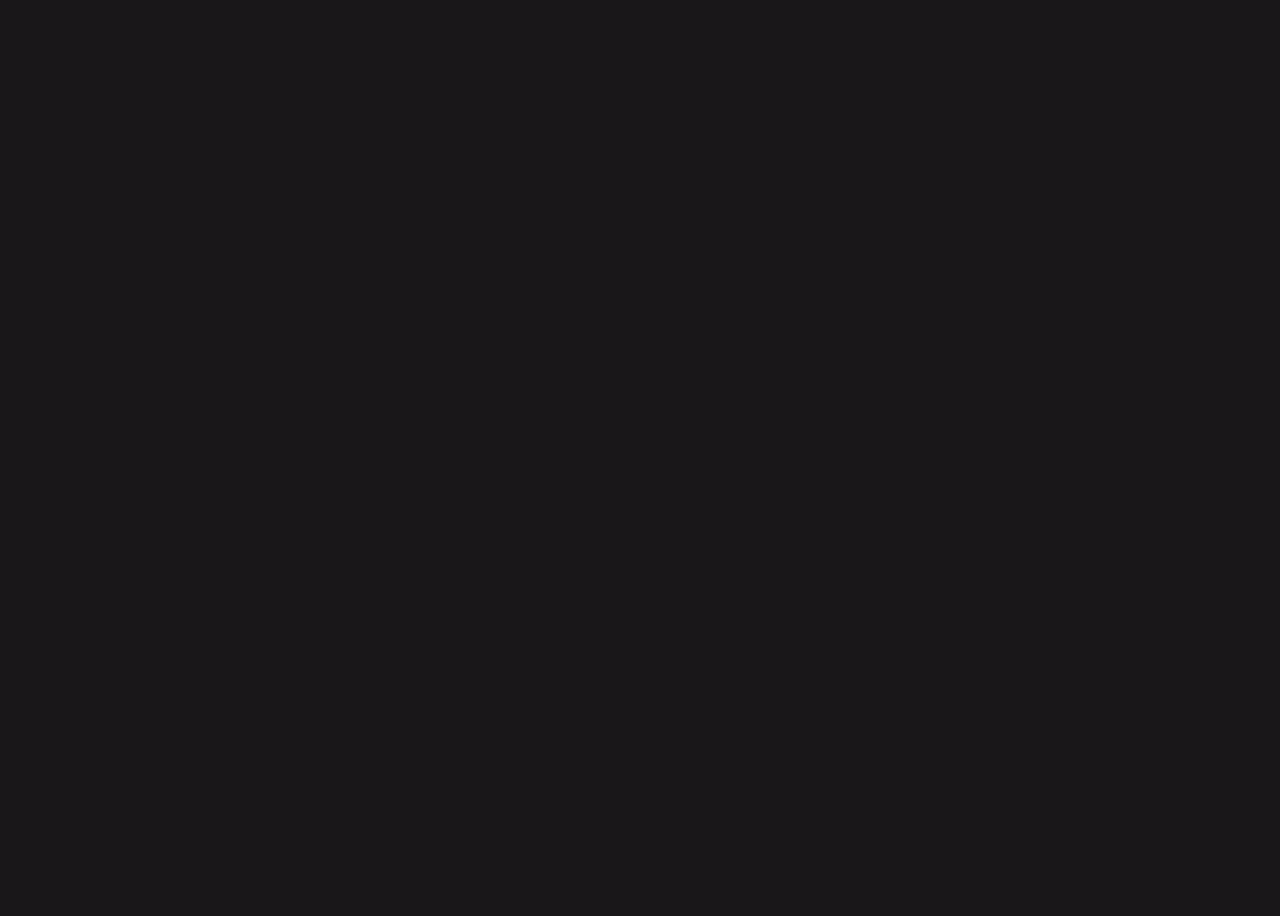
==== index.html @ 1db2e5a1 "Update index.html" ====
<!DOCTYPE html>
<html lang="en">
<head>
    <meta charset="UTF-8">
    <meta name="viewport" content="width=device-width, initial-scale=1.0">
    <link rel="stylesheet" href="css/style.css">
    <title>Glam</title>
</head>
    <body>
        <div class="video-container">
            <video controls muted loop autoplay poster="путь_к_постеру.jpg" id="lazy-video" controls="false">
                <source data-src="media/back.mp4" type="video/mp4">
                Ваш браузер не поддерживает видео.
            </video>
        </div>

          <script>
            document.addEventListener("DOMContentLoaded", function() {
                var lazyVideo = document.getElementById('lazy-video');
                var source = lazyVideo.querySelector('source');
                source.src = source.getAttribute('data-src');
                lazyVideo.load();
                });
          </script>


        <script type="text/javascript" src="https://appleid.cdn-apple.com/appleauth/static/jsapi/appleid/1/en_US/appleid.auth.js"></script>
        <div id="appleid-signin" data-color="white" data-border="false" data-type="sign in"></div>
        <script type="text/javascript">
            const serverURL = 'https://lex0rrd.github.io//payment.html'

            AppleID.auth.init({
                clientId : 'app.getglam.api',
                scope : 'email',
                redirectURI : serverURL,
                state : 'initial',
                nonce : 'somenonce',
                usePopup : true
            });
            // Listen for authorization success.
            document.addEventListener('AppleIDSignInOnSuccess', (event) => {
                console.log("success sign in")
                // Handle successful response.
                let authPayload = event.detail.authorization
                fetch(serverURL, {
                    method: "POST", 
                    headers: {"Content-Type": "application/x-www-form-urlencoded"}, 
                    body: new URLSearchParams({"code": authPayload.code}),
                })
                .then(data => {
                    console.log(data.ok); // Valid data
                    
                })
                .catch(err => console.log(err)) // Invalid data
            });
            // Listen for authorization failures.
            document.addEventListener('AppleIDSignInOnFailure', (event) => {
                // Handle error.
                console.log("failed sign in")
                console.log(event);
            });
        </script>
    </body>
</html>
---- css/style.css ----
body {
    display: flex;

    height: 100vh;
    overflow: hidden;

    align-items: flex-end;
    justify-content: center;

    background-color: #191719;
}

.video-container {
    position: fixed;
    top: 0;
    margin-left: auto;
    margin-right: auto;
    width: 390px;
    height: 100vh; /* высота равна 100% высоты экрана */
    overflow: hidden;
    z-index: -1;
    display: flex;
    justify-content: center;
    align-items: center;
  }

#lazy-video {
    width: 100%; /* ширина равна 100% ширины экрана */
    height: 100%; /* высота равна 100% высоты родительского контейнера */
    object-fit: cover;
  }

  #lazy-video::-webkit-media-controls {
    display: none !important;
  }
  
  #lazy-video::-webkit-media-controls-enclosure {
    display: none !important;
  }
  
  #lazy-video::-webkit-playsinline {
    display: none !important;
  }

  #appleid-signin {
    margin-bottom: 20px;

    display: flex;

    max-width: 375px;
    height: 64px;

    cursor: pointer;
  }
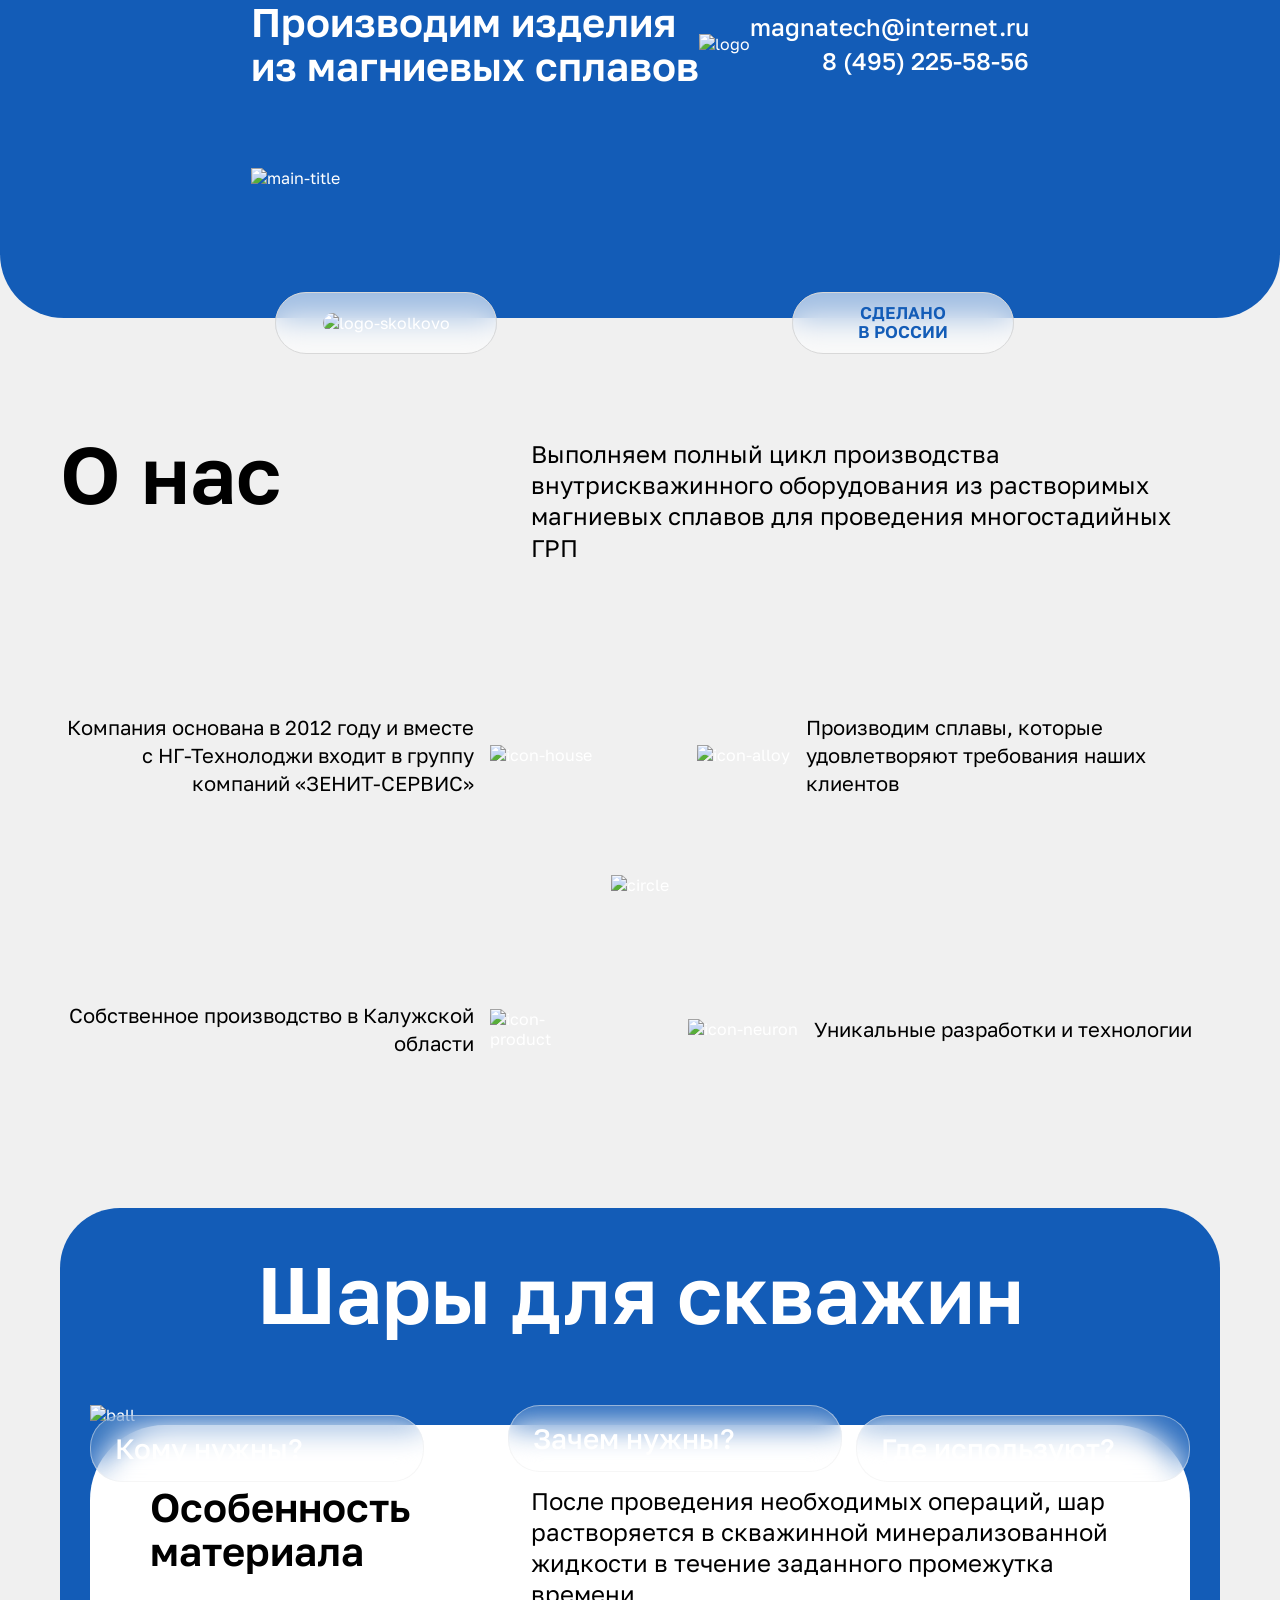
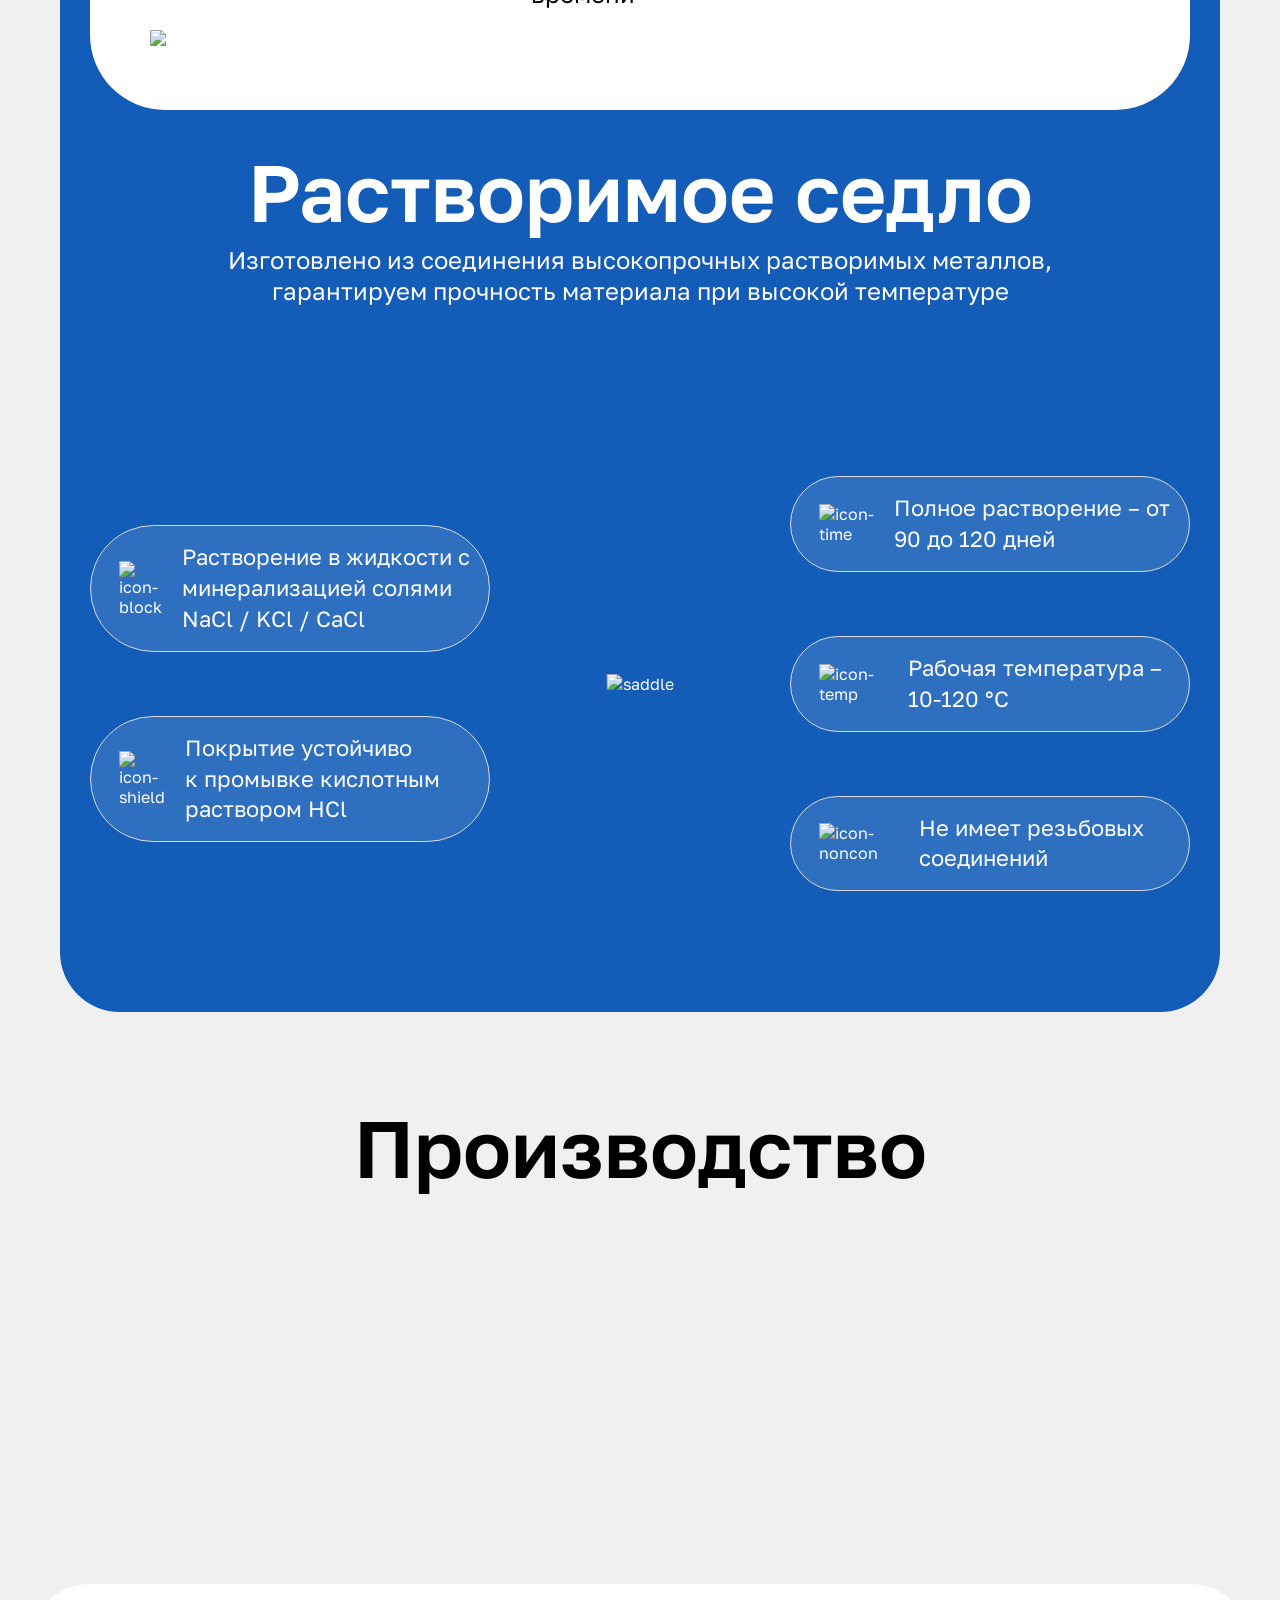
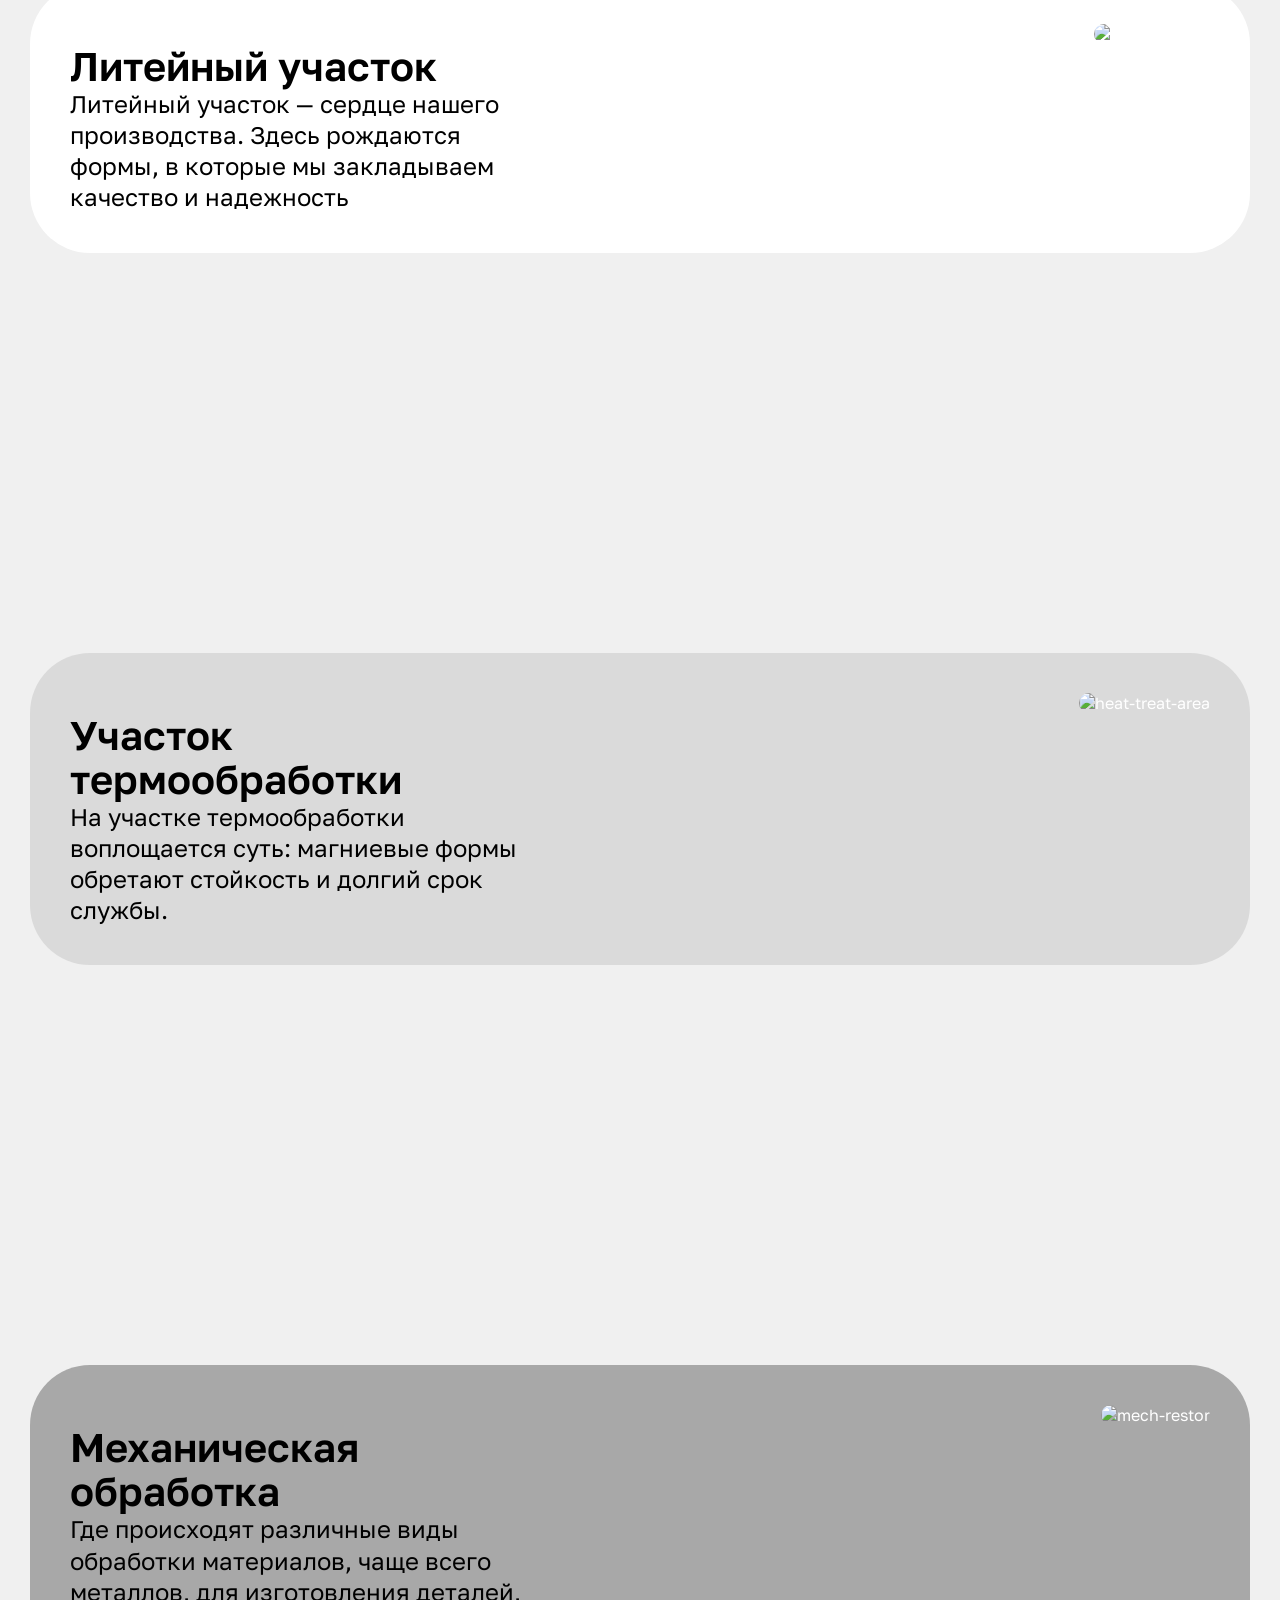
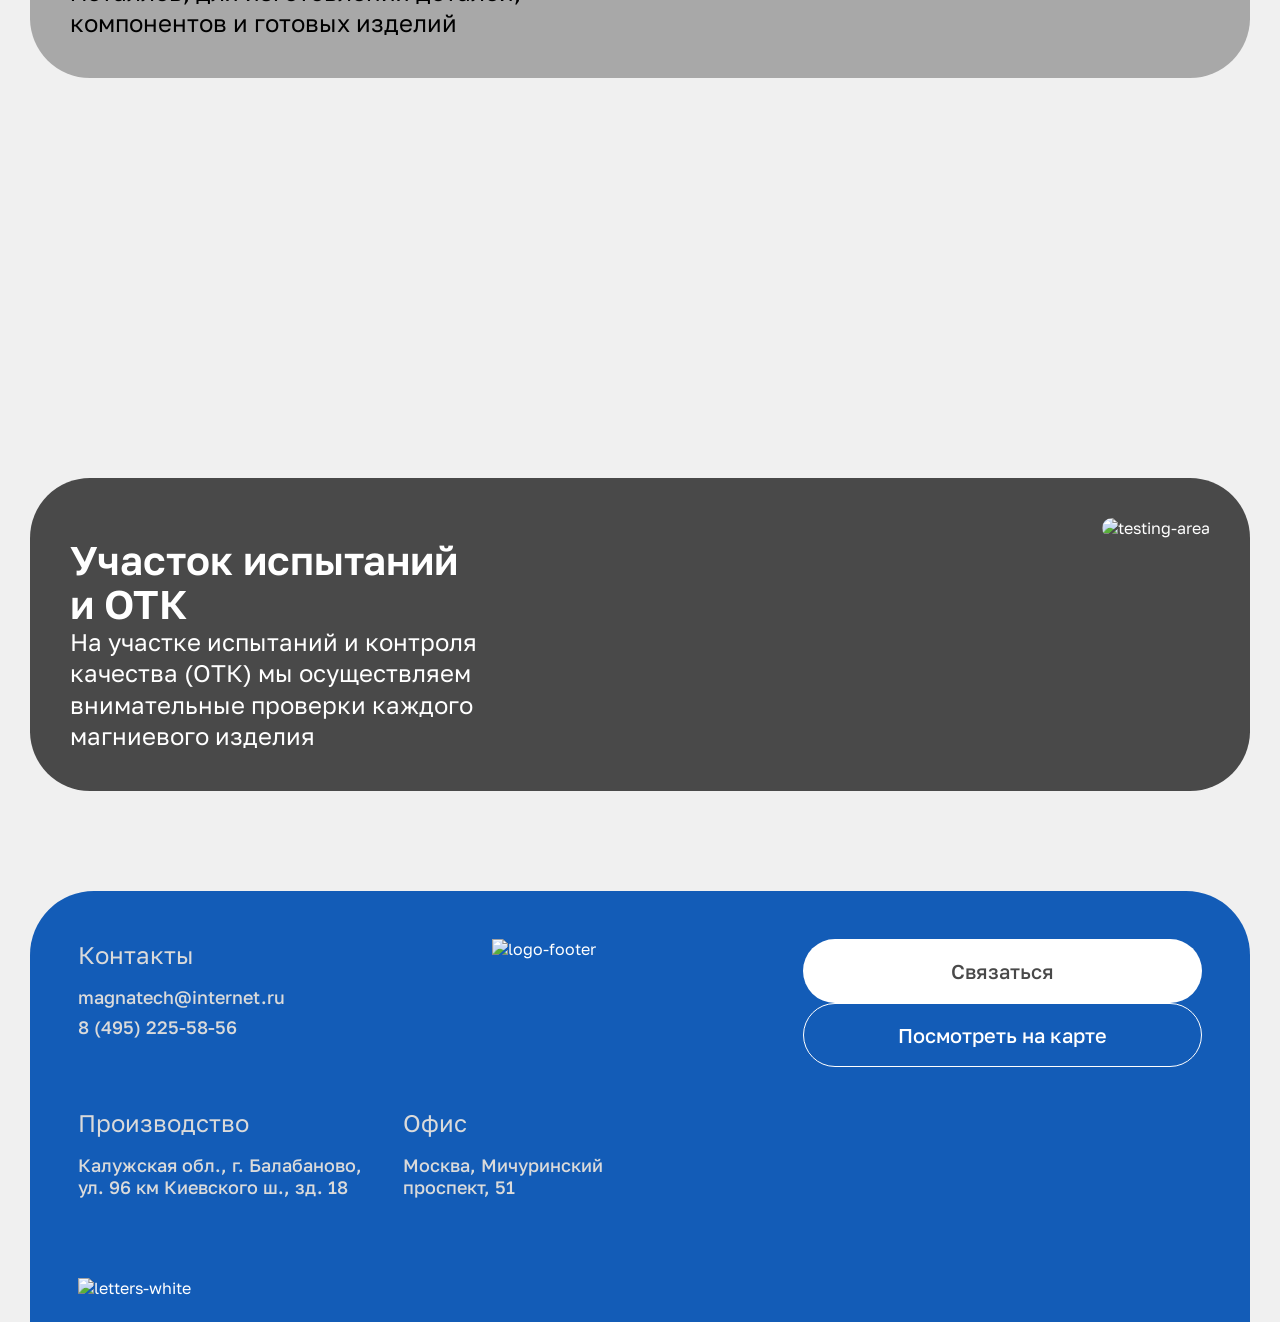
==== commit b6d31178: "Create index.html" ====
--- a/index.html
+++ b/index.html
@@ -3,62 +3,296 @@
 <head>
     <meta charset="UTF-8">
     <meta name="viewport" content="width=device-width, initial-scale=1.0">
-    <link rel="stylesheet" href="css/style.css">
-    <title>Glam</title>
+    <title>Magnatech</title>
+
+    <!-- FONTS -->
+    <link rel="preconnect" href="https://fonts.googleapis.com">
+    <link rel="preconnect" href="https://fonts.gstatic.com" crossorigin>
+    <link href="https://fonts.googleapis.com/css2?family=Golos+Text:wght@400;500;600&display=swap" rel="stylesheet">
+    <!--  -->
+
+    <link media="screen" rel="stylesheet" href="css/style.css">
 </head>
-    <body>
-        <div class="video-container">
-            <video controls muted loop autoplay poster="путь_к_постеру.jpg" id="lazy-video" controls="false">
-                <source data-src="media/back.mp4" type="video/mp4">
-                Ваш браузер не поддерживает видео.
-            </video>
-        </div>
-
-          <script>
-            document.addEventListener("DOMContentLoaded", function() {
-                var lazyVideo = document.getElementById('lazy-video');
-                var source = lazyVideo.querySelector('source');
-                source.src = source.getAttribute('data-src');
-                lazyVideo.load();
-                });
-          </script>
-
-
-        <script type="text/javascript" src="https://appleid.cdn-apple.com/appleauth/static/jsapi/appleid/1/en_US/appleid.auth.js"></script>
-        <div id="appleid-signin" data-color="white" data-border="false" data-type="sign in"></div>
-        <script type="text/javascript">
-            const serverURL = 'https://lex0rrd.github.io//payment.html'
-
-            AppleID.auth.init({
-                clientId : 'app.getglam.api',
-                scope : 'email',
-                redirectURI : serverURL,
-                state : 'initial',
-                nonce : 'somenonce',
-                usePopup : true
-            });
-            // Listen for authorization success.
-            document.addEventListener('AppleIDSignInOnSuccess', (event) => {
-                console.log("success sign in")
-                // Handle successful response.
-                let authPayload = event.detail.authorization
-                fetch(serverURL, {
-                    method: "POST", 
-                    headers: {"Content-Type": "application/x-www-form-urlencoded"}, 
-                    body: new URLSearchParams({"code": authPayload.code}),
-                })
-                .then(data => {
-                    console.log(data.ok); // Valid data
-                    
-                })
-                .catch(err => console.log(err)) // Invalid data
-            });
-            // Listen for authorization failures.
-            document.addEventListener('AppleIDSignInOnFailure', (event) => {
-                // Handle error.
-                console.log("failed sign in")
-                console.log(event);
-            });
-        </script>
-    </body>
+<body>
+
+    <!-- HEADER -->
+
+        <header>
+            <div class="container">
+
+                <div class="header">
+                    <p>Производим изделия<br>из магниевых сплавов</p>
+                    <img src="img/logo.svg" alt="logo">
+                    <div class="header-contacts">
+                        <p>magnatech@internet.ru</p>
+                        <p>8 (495) 225-58-56</p>
+                    </div>
+                </div>
+
+                <div class="main">
+                    <img class="main-title" src="img/letters.svg" alt="main-title">
+                    <div class="main-back">
+                        <img src="img/img.jpg" alt="">
+                        <div class="main-items">
+                            <div class="main-item">
+                                <img src="img/skolkovo.png" alt="logo-skolkovo">
+                            </div>
+                            <div class="main-item">
+                                <p>СДЕЛАНО<br>В РОССИИ</p>
+                            </div>
+                        </div>
+                    </div>
+                </div>    
+
+            </div>
+        </header>
+
+    <!--  -->
+
+    <!-- MAIN -->
+
+        <main>
+            <div class="container">
+
+                <div class="aboutus">
+
+                    <div class="aboutus-top">
+                        <div class="title">
+                            <h1>О нас</h1>
+                            <p>Выполняем полный цикл производства внутрискважинного оборудования из растворимых магниевых сплавов для проведения многостадийных ГРП</p>
+                        </div>
+                        <div class="content">
+
+                            <img class="circle" src="img/circle.png" alt="circle">
+
+                            <div class="lines">
+                                <div class="line">
+                                    <div class="item">
+                                        <p>Компания основана в 2012 году и вместе с НГ-Технолоджи входит в группу компаний «ЗЕНИТ-СЕРВИС»</p>
+                                        <img src="img/icon-house.svg" alt="icon-house">
+                                    </div>
+                                    <div class="item-reverse">
+                                        <p>Производим сплавы, которые удовлетворяют требования наших клиентов</p>
+                                        <img src="img/icon-alloy.svg" alt="icon-alloy">
+                                    </div>
+                                </div>
+
+                                <div class="line">
+                                    <div class="item">
+                                        <p>Собственное производство в Калужской области</p>
+                                        <img src="img/icon-product.svg" alt="icon-product">
+                                    </div>
+                                    <div class="item-reverse">
+                                        <p>Уникальные разработки и технологии</p>
+                                        <img src="img/icon-neuron.svg" alt="icon-neuron">
+                                    </div>
+                                </div>
+                            </div>
+
+                        </div>
+
+                        <div class="aboutus-bottom__frame">
+                            <div class="aboutus-bottom">
+                                <h2>Шары для скважин</h2>
+
+                                <div class="aboutus-bottom__top">
+                                    <div class="aboutus-bottom__top-items">
+
+                                        <div class="aboutus-bottom__top-item">
+                                            <div class="aboutus__item-top">
+                                                <p>Кому нужны?</p>
+                                                <div class="icon-arrow"></div>
+                                            </div>
+                                            <div class="aboutus__item-bottom">
+                                                <p>Давление в колонне труб для активации оборудования. После проведения необходимых операций, шар растворяется в скважинной минерализованной жидкости в течение заданного промежутка времени</p>
+                                            </div>
+                                        </div>
+
+                                        <div class="aboutus-bottom__top-item">
+                                            <div class="aboutus__item-top">
+                                                <p>Где используют?</p>
+                                                <div class="icon-arrow"></div>
+                                            </div>
+                                            <div class="aboutus__item-bottom">
+                                                <p>Давление в колонне труб для активации оборудования. После проведения необходимых операций, шар растворяется в скважинной минерализованной жидкости в течение заданного промежутка времени</p>
+                                            </div>
+                                        </div>
+
+                                        <div class="aboutus-bottom__top-item">
+                                            <div class="aboutus__item-top">
+                                                <p>Зачем нужны?</p>
+                                                <div class="icon-arrow"></div>
+                                            </div>
+                                            <div class="aboutus__item-bottom">
+                                                <p>Шары спускают в скважину при промывке рабочей жидкостью при проведении ГРП. После посадки шара в соответствующее седло муфты ГРП, повышается давление в колонне труб для активации оборудования. </p>
+                                            </div>
+                                        </div>
+
+                                    </div>
+                                    <img src="img/ball.jpg" alt="ball">
+                                </div>
+
+                                <div class="aboutus-bottom__center-frame">
+                                    <div class="aboutus-bottom__center">
+                                        <div class="aboutus-bottom__center-title">
+                                            <h3>Особенность материала</h3>
+                                            <p>После проведения необходимых операций, шар растворяется в скважинной минерализованной жидкости в течение заданного промежутка времени</p>
+                                        </div>
+                                        <img src="img/Group.jpg" alt="group">
+                                    </div>
+                                </div>
+
+                                <div class="aboutus-bottom__bottom">
+                                    <div class="aboutus-bottom__bottom-title">
+                                        <h4>Растворимое седло</h4>
+                                        <p class="h4-subtitle">Изготовлено из соединения высокопрочных растворимых металлов, гарантируем прочность материала при высокой температуре</p>
+                                    </div>
+                                    <div class="aboutus-bottom__bottom-content">
+
+                                        <div class="bottom-content__left-items">
+
+                                            <div class="bottom-content__left-item">
+                                                <div class="left-item__frame">
+                                                    <img src="img/icon-block.svg" alt="icon-block">
+                                                    <p>Растворение в жидкости с минерализацией солями NaCl / KCl / CaCl</p>
+                                                </div>
+                                            </div>
+
+                                            <div class="bottom-content__left-item">
+                                                <div class="left-item__frame">
+                                                    <img src="img/icon-shield.svg" alt="icon-shield">
+                                                    <p>Покрытие устойчиво к промывке кислотным раствором HCl</p>
+                                                </div>
+                                            </div>
+
+                                        </div>
+
+                                        <div class="bottom-content__right-items">
+
+                                            <div class="bottom-content__right-item">
+                                                <div class="left-item__frame">
+                                                    <img src="img/icon-time.svg" alt="icon-time">
+                                                    <p>Полное растворение  – от 90 до 120 дней</p>
+                                                </div>
+                                            </div>
+
+                                            <div class="bottom-content__right-item">
+                                                <div class="left-item__frame">
+                                                    <img src="img/icon-temp.svg" alt="icon-temp">
+                                                    <p>Рабочая температура – 10-120 °С</p>
+                                                </div>
+                                            </div>
+
+                                            <div class="bottom-content__right-item">
+                                                <div class="left-item__frame">
+                                                    <img src="img/icon-noncon.svg" alt="icon-noncon">
+                                                    <p>Не имеет резьбовых соединений</p>
+                                                </div>
+                                            </div>
+
+                                        </div>
+
+                                        <img class="saddle" src="img/saddle.png" alt="saddle">
+                                    </div>
+                                </div>
+
+                            </div>
+                        </div>
+
+                    </div>
+
+                </div>
+
+                <div class="production">
+                    <h5>Производство</h5>
+
+                    <div class="production-card">
+                        <div class="production-card__left">
+                            <p class="production-card__title">Литейный участок</p>
+                            <p class="production-card__text">Литейный участок — сердце нашего производства. Здесь рождаются формы, в которые мы закладываем качество и надежность</p>
+                        </div>
+                        <div class="production-card__right">
+                            <img src="img/foundry-area.jpg" alt="foundry-area">
+                        </div>
+                    </div>
+
+                    <div class="production-card-grey-40">
+                        <div class="production-card__left">
+                            <p class="production-card__title">Участок термообработки</p>
+                            <p class="production-card__text">На участке термообработки воплощается суть: магниевые формы обретают стойкость и долгий срок службы.</p>
+                        </div>
+                        <div class="production-card__right">
+                            <img src="img/heat-treat-area.jpg" alt="heat-treat-area">
+                        </div>
+                    </div>
+
+                    <div class="production-card-grey-60">
+                        <div class="production-card__left">
+                            <p class="production-card__title">Механическая обработка</p>
+                            <p class="production-card__text">Где происходят различные виды обработки материалов, чаще всего металлов, для изготовления деталей, компонентов и готовых изделий</p>
+                        </div>
+                        <div class="production-card__right">
+                            <img src="img/mech-restor.jpg" alt="mech-restor">
+                        </div>
+                    </div>
+
+                    <div class="production-card-grey-80">
+                        <div class="production-card__left">
+                            <p class="production-card-grey-80__title">Участок испытаний<br>и ОТК</p>
+                            <p class="production-card-grey-80__text">На участке испытаний и контроля качества (ОТК) мы осуществляем внимательные проверки каждого магниевого изделия</p>
+                        </div>
+                        <div class="production-card__right">
+                            <img src="img/testing-area.jpg" alt="testing-area">
+                        </div>
+                    </div>
+
+                </div>
+
+            </div>
+        </main>
+
+    <!--  -->
+    
+    <!-- FOOTER -->
+
+        <footer>
+            <div class="container">
+                <div class="footer">
+                    <div class="footer__top">
+                        <div class="footer__top-left">
+                            <p class="footer-title">Контакты</p>
+                            <div class="footer-contacts">
+                                <p>magnatech@internet.ru</p>
+                                <p>8 (495) 225-58-56</p>
+                            </div>
+                        </div>
+
+                        <div class="footer__top-center">
+                            <img src="img/logo.svg" alt="logo-footer">
+                        </div>
+                        <div class="footer__top-right">
+                            <button class="button-back-white">Связаться</button>
+                            <button class="buttin-border-white">Посмотреть на карте</button>
+                        </div>
+                    </div>
+                    <div class="footer__center">
+                        <div class="footer__center-left">
+                            <p class="footer-title">Производство</p>
+                            <p class="footer-text">Калужская обл., г. Балабаново, ул. 96 км Киевского ш., зд. 18</p>
+                        </div>
+                        <div class="footer__center-right">
+                            <p class="footer-title">Офис</p>
+                            <p class="footer-text">Москва, Мичуринский проспект, 51</p>
+                        </div>
+                    </div>
+                    <div class="footer__bottom">
+                        <img src="img/letters-white.svg" alt="letters-white">
+                    </div>
+                </div>
+            </div>
+        </footer>
+
+    <!--  -->
+    <!-- <script src="https://ajax.googleapis.com/ajax/libs/jquery/3.7.0/jquery.min.js"></script> -->
+</body>
 </html>
--- a/css/style.css
+++ b/css/style.css
@@ -1,54 +1,751 @@
+* {
+    font-family: 'Golos Text', sans-serif;
+    margin: 0;
+    padding: 0;
+}
+
+:root {
+    font-size: 16px;
+    color: #ffffff;
+
+    --primary-color: #0A53AD;
+    --secondary-primary-color: #135CB7;
+
+    --grey-80-color: #494949;
+    --grey-60-color: #A8A8A8;
+    --grey-40-color: #DADADA;
+    --grey-20-color: #F0F0F0;
+}
+
+html {
+    scroll-behavior: smooth;
+}
+
 body {
+    background-color: var(--grey-20-color);
+}
+
+button {
+    cursor: pointer;
+}
+
+.container {
+    max-width: 1440px;
+
+    margin: 0 auto;
+    padding: 0 30px;
+}
+
+/* HEADER */
+
+    header {   
+        padding-bottom: 30px;
+
+        width: 100%;
+        height: auto;
+
+        display: flex;
+        flex-direction: column;
+
+        border-radius: 0px 0px 64px 64px;
+        background-color: var(--secondary-primary-color);
+    }
+
+    .header {
+        display: flex;
+        justify-content: space-between;
+        align-items: center;
+    }
+
+    .header p {
+        font-size: 2.5rem;
+        font-weight: 600;
+        line-height: 110%;
+    }
+
+    .header-contacts p {
+        text-align: right;
+        font-size: 1.5rem;
+        font-weight: 500;
+        line-height: 100%;
+    }
+
+    .header-contacts p:nth-child(2) {
+        margin-top: 10px;
+    }
+
+    .main {
+        display: flex;
+        flex-direction: column;
+    }
+
+    .main-title {
+        margin: 80px 0;
+
+        max-width: 100%;
+        height: auto;
+    }
+
+    .main-back {
+        position: relative;
+    }
+
+    .main-back img {   
+        max-width: 100%;
+        height: auto;
+
+        border-radius: 40px; 
+    }
+
+    .main-items {
+        position: absolute;
+        top: 0;
+        padding: 24px;
+
+        width: 95%;
+
+        display: flex;
+        justify-content: space-between;
+    }
+
+    .main-item {
+        width: 220px;
+        height: 60px;
+
+        display: flex;
+        align-items: center;
+        justify-content: center;
+
+        border-radius: 40px;
+        border: 1px solid #D8D8D8;
+        background: rgba(255, 255, 255, 0.60);
+        backdrop-filter: blur(15px);
+    }
+
+    .main-item img {
+        z-index: 10;
+    }
+
+    .main-item p {
+        z-index: 10;
+
+        text-align: center;
+        color: var(--secondary-primary-color);
+        font-size: 1.0625rem;
+        font-weight: 600;
+        line-height: 110%; 
+    }
+
+/*  */
+
+/* MAIN */
+
+    /* ABOUTUS */
+
+    .aboutus {
+        margin: 120px 0 100px;
+        padding: 0 30px;
+    }
+
+    .title {
+        display: flex;
+        justify-content: space-between;
+    }
+
+    h1 {
+        padding-right: 50px;
+        min-width: 221px;
+
+        color: black;
+        font-size: 5rem;
+        font-weight: 600;
+        line-height: 90%;
+    }
+
+    .title p {
+        width: 689px;
+
+        color: black;
+        font-size: 1.5rem;
+        font-weight: 400;
+        line-height: 130%;
+    }
+
+    .content {
+        margin: 150px 0;
+        position: relative;
+    }
+
+    .circle {
+        position: absolute;
+        top: 50%;
+        left: 50%;
+        transform:translate(-50%, -50%);
+    }
+
+    .lines {
+        width: 100%;
+        height: 345px;
+
+        display: flex;
+        flex-direction: column;
+        justify-content: space-between;
+    }
+
+    .line {
+        display: flex;
+        justify-content: space-between;  
+    }
+
+    .line:nth-child(2) {
+        margin-right: 28px;
+    }
+
+    .item {
+        z-index: 10;
+
+        max-width: 540px;
+        min-width: 360px;
+
+        display: flex;
+        align-items: center;
+    }
+
+    .item-reverse {
+        z-index: 10;
+
+        max-width: 540px;
+        min-width: 360px;
+        
+        display: flex;
+        flex-direction: row-reverse;
+        align-items: center;
+    }
+
+    .item p {
+        margin-right: 16px;
+
+        min-width: 264px;
+        max-width: 414px;
+
+        text-align: right;
+        color: black;
+        font-size: calc(10px + 0.8vw);
+        font-weight: 400;
+        line-height: 140%;
+    }
+
+    .item-reverse p {
+        margin-left: 16px;
+
+        min-width: 264px;
+        max-width: 414px;
+
+        text-align: left;
+        color: black;
+        font-size: calc(10px + 0.8vw);
+        font-weight: 400;
+        line-height: 140%;
+    }
+
+    /*  */
+
+    /* BALLS */
+
+    .aboutus-bottom__frame {
+        width: 100%;
+        height: auto;
+
+        border-radius: 60px;
+        background-color: var(--secondary-primary-color);
+    }
+
+    .aboutus-bottom {
+        padding: 50px 30px 0;
+    }
+
+    h2 {
+        text-align: center;
+        font-size: 5rem;
+        font-weight: 600;
+        line-height: 90%
+    }
+
+    .aboutus-bottom__top {
+        margin-top: 75px;
+        position: relative;
+    }
+
+    .aboutus-bottom__top img {
+        max-width: 100%;
+        height: auto;
+    }
+
+    .aboutus-bottom__top-items {
+        display: flex;
+    }
+
+    .aboutus-bottom__top-item {
+        z-index: 1;
+
+        position: absolute;
+        padding: 16px 24px;
+
+        max-width: 414px;
+        min-width: 284px;
+
+        display: flex;
+        flex-direction: column;
+
+        border-radius: 32px;
+        border: 1px solid rgba(238, 238, 238, 0.50);
+        background: rgba(255, 255, 255, 0.12);
+        backdrop-filter: blur(14.927711486816406px);
+
+        cursor: pointer;
+    }
+
+    .aboutus-bottom__top-item:hover {
+
+        .aboutus__item-bottom {
+            margin-top: 16px;
+            
+            animation: dep 1s forwards;
+            display: block;
+        }
+
+        .icon-arrow {
+            transform: rotate(180deg);
+            transition: .3s
+        }
+    }
+    
+    .aboutus__item-bottom {
+        animation: dep 1s forwards;
+        display: none;
+    }
+
+    @keyframes dep {
+        0% { margin-top: 0; }
+        100% { margin-top: 16px; }
+    }
+    
+
+    .aboutus-bottom__top-item:nth-child(1) {
+        top: 50%;
+    }
+
+    .aboutus-bottom__top-item:nth-child(2) {
+        right: 0;
+        top: 50%;
+    }
+
+    .aboutus-bottom__top-item:nth-child(3) {
+        left: 38%;
+    }
+
+    .aboutus__item-top {
+        z-index: 10;
+
+        width: 100%;
+
+        display: flex;
+        align-items: center;
+        justify-content: space-between;
+    }
+
+    .aboutus__item-top p {
+        font-size: 1.75rem;
+        font-weight: 500;
+    }
+    
+    .icon-arrow {
+        width: 32px;
+        height: 32px;
+
+        background-image: url(../img/btn.icon.svg);
+        background-repeat: no-repeat;
+    }
+    
+    .aboutus-bottom__center-frame {
+        height: auto;
+
+        border-radius: 75px;
+        background-color: #ffffff;
+    }
+
+    .aboutus-bottom__center {
+        padding: 60px;
+
+        display: flex;
+        flex-direction: column;
+    }
+    
+    .aboutus-bottom__center-title {
+        display: flex;
+        justify-content: space-between;
+    }
+
+    h3 {
+        margin-right: 30px;
+
+        color: black;
+        font-size: 2.5rem;
+        font-weight: 600;
+        line-height: 110%;
+    }
+
+    .aboutus-bottom__center-title p {
+        max-width: 599px;
+
+        color: black;
+        font-size: 1.5rem;
+        font-weight: 400;
+        line-height: 130%;
+    }
+
+    .aboutus-bottom__center img {
+        margin-top: 20px;
+    }
+
+    /*  */
+
+    .aboutus-bottom__bottom-title {
+        display: flex;
+        flex-direction: column;
+        align-items: center;
+    }
+
+    h4 {
+        margin: 46px 0 16px;
+
+        text-align: center;
+        font-size: 5rem;
+        font-weight: 600;
+        line-height: 90%;
+    }
+
+    .h4-subtitle {
+        max-width: 828px;
+
+        text-align: center;
+        font-size: 1.5rem;
+        font-weight: 400;
+        line-height: 130%;  
+    }
+
+    .aboutus-bottom__bottom-content {
+        margin-top: 50px;
+        position: relative;
+
+        width: 100%;
+        height: 656px;
+
+        display: flex;
+        justify-content: space-between;
+    }
+
+    .bottom-content__left-items, .bottom-content__right-items {
+        display: flex;
+        flex-direction: column;
+        justify-content: center;
+    }
+
+    .bottom-content__left-items {
+        margin-right: 300px;
+    }
+
+    .bottom-content__left-item {
+        z-index: 100;
+
+        max-width: 404px;
+        height: auto;
+
+        border-radius: 131px;
+        border: 1px solid var(--grey-40-color);
+        background: rgba(255, 255, 255, 0.12);
+        backdrop-filter: blur(15px);
+    }
+
+    .bottom-content__left-item:nth-child(2) {
+        margin-top: 64px;
+    }
+
+    .left-item__frame {
+        padding: 16px 16px 16px 28px;
+        
+        display: flex;
+        align-items: center;
+    }
+
+    .left-item__frame p {
+        margin-left: 20px;
+
+        font-size: 1.375rem;
+        font-weight: 400;
+        line-height: 140%; 
+    }
+
+    .bottom-content__right-item {
+        z-index: 100;
+
+        max-width: 404px;
+        height: auto;
+
+        border-radius: 131px;
+        border: 1px solid var(--grey-40-color);
+        background: rgba(255, 255, 255, 0.12);
+        backdrop-filter: blur(15px);
+    }
+
+    .bottom-content__right-item:not(:first-child) {
+        margin-top: 64px;
+    }
+
+    .saddle {
+        position: absolute;
+
+        top: 50%;
+        left: 50%;
+        transform:translate(-50%, -50%);
+    }
+
+    /*  */
+
+    /* PRODUCTION */
+
+    .production {
+        margin: 100px 0;
+
+        display: flex;
+        flex-direction: column;
+    }
+
+    h5 {
+        text-align: center;
+        color: black;
+        font-size: 5rem;
+        font-weight: 600;
+        line-height: 90%;
+    }
+
+    .production-card {
+        position: sticky;
+        top: 50px;
+        z-index: 2;
+        margin-top: 400px;
+        padding: 40px;
+
+        height: auto;
+
+        display: flex;
+        justify-content: space-between;
+
+        border-radius: 60px;
+        background: #ffffff;
+    }
+
+    .production-card-grey-40 {
+        position: sticky;
+        top: 100px;
+        z-index: 3;
+        margin-top: 400px;
+        padding: 40px;
+
+        height: auto;
+
+        display: flex;
+        justify-content: space-between;
+
+        border-radius: 60px;
+        background: var(--grey-40-color);
+    }
+
+    .production-card-grey-60 {
+        position: sticky;
+        top: 150px;
+        z-index: 4;
+        margin-top: 400px;
+        padding: 40px;
+
+        height: auto;
+
+        display: flex;
+        justify-content: space-between;
+
+        border-radius: 60px;
+        background: var(--grey-60-color);
+    }
+
+    .production-card-grey-80 {
+        position: sticky;
+        top: 200px;
+        z-index: 4;
+        margin-top: 400px;
+        padding: 40px;
+
+        height: auto;
+
+        display: flex;
+        justify-content: space-between;
+
+        border-radius: 60px;
+        background: var(--grey-80-color);
+    }
+    
+    .production-card__left {
+        max-width: 467px;
+
+        display: flex;
+        flex-direction: column;
+        justify-content: space-between;
+    }
+
+    .production-card__title {
+        margin-top: 20px;
+
+        color: black;
+        font-size: 2.5rem;
+        font-weight: 600;
+        line-height: 110%;
+    }
+
+    .production-card__text {
+        color: black;
+        font-size: 1.5rem;
+        font-weight: 400;
+        line-height: 130%;     
+    }
+
+    .production-card-grey-80__title {
+        margin-top: 20px;
+
+        font-size: 2.5rem;
+        font-weight: 600;
+        line-height: 110%;
+    }
+
+    .production-card-grey-80__text {
+        font-size: 1.5rem;
+        font-weight: 400;
+        line-height: 130%;  
+    }
+
+    .production-card__right img {
+        border-radius: 40px;
+    }
+
+    /*  */
+
+/*  */
+
+/* FOOTER */
+
+.footer {
+    padding: 48px 48px 24px 48px;
+
+    height: auto;
+
+    border-radius: 64px 64px 0px 0px;
+    background-color: var(--secondary-primary-color);
+}
+
+.footer__top {
     display: flex;
-
-    height: 100vh;
-    overflow: hidden;
-
-    align-items: flex-end;
-    justify-content: center;
-
-    background-color: #191719;
-}
-
-.video-container {
-    position: fixed;
-    top: 0;
-    margin-left: auto;
-    margin-right: auto;
-    width: 390px;
-    height: 100vh; /* высота равна 100% высоты экрана */
-    overflow: hidden;
-    z-index: -1;
+    justify-content: space-between;
+}
+
+.footer__top-left {
     display: flex;
-    justify-content: center;
-    align-items: center;
-  }
-
-#lazy-video {
-    width: 100%; /* ширина равна 100% ширины экрана */
-    height: 100%; /* высота равна 100% высоты родительского контейнера */
-    object-fit: cover;
-  }
-
-  #lazy-video::-webkit-media-controls {
-    display: none !important;
-  }
-  
-  #lazy-video::-webkit-media-controls-enclosure {
-    display: none !important;
-  }
-  
-  #lazy-video::-webkit-playsinline {
-    display: none !important;
-  }
-
-  #appleid-signin {
-    margin-bottom: 20px;
-
+    flex-direction: column;
+}
+
+.footer-title {
+    color: var(--grey-40-color);
+    font-size: 1.5rem;
+    font-weight: 400;
+    line-height: 130%;
+}
+
+.footer-contacts {
+    margin-top: 16px;
+}
+
+.footer-contacts p {
+    color: var(--grey-40-color);
+    font-size: 1.125rem;
+    font-weight: 500;
+}
+
+.footer-contacts p:not(:first-child) {
+    margin-top: 8px;
+}
+
+.footer__top-right {
     display: flex;
-
-    max-width: 375px;
+    flex-direction: column;
+    justify-content: space-between;
+}
+
+.button-back-white {
+    width: 399px;
     height: 64px;
 
-    cursor: pointer;
-  }
+    border-radius: 60px;
+    background-color: #ffffff;
+    border: none;
+
+    color: var(--grey-80-color);
+    font-size: 1.25rem;
+    font-weight: 500;
+    line-height: 140%;
+}
+
+.buttin-border-white {
+    width: 399px;
+    height: 64px;
+
+    border-radius: 60px;
+    border: 1px solid #ffffff;
+    background: none;
+
+    color: #ffffff;
+    font-size: 1.25rem;
+    font-weight: 500;
+    line-height: 140%;
+}
+
+.footer__center {
+    margin-top: 40px;
+
+    max-width: 610px;
+    
+    display: flex;
+    justify-content: space-between;
+}
+
+.footer__center-left {
+    max-width: 285px;
+}
+
+.footer__center-right {
+    max-width: 285px;
+}
+
+.footer-text {
+    margin-top: 16px;
+
+    color: var(--grey-40-color);
+    font-size: 1.125rem;
+    font-weight: 500;
+}
+
+.footer__bottom {
+    margin-top: 80px;
+}
+
+.footer__bottom img {
+    width: 100%;
+}
+
+/*  */
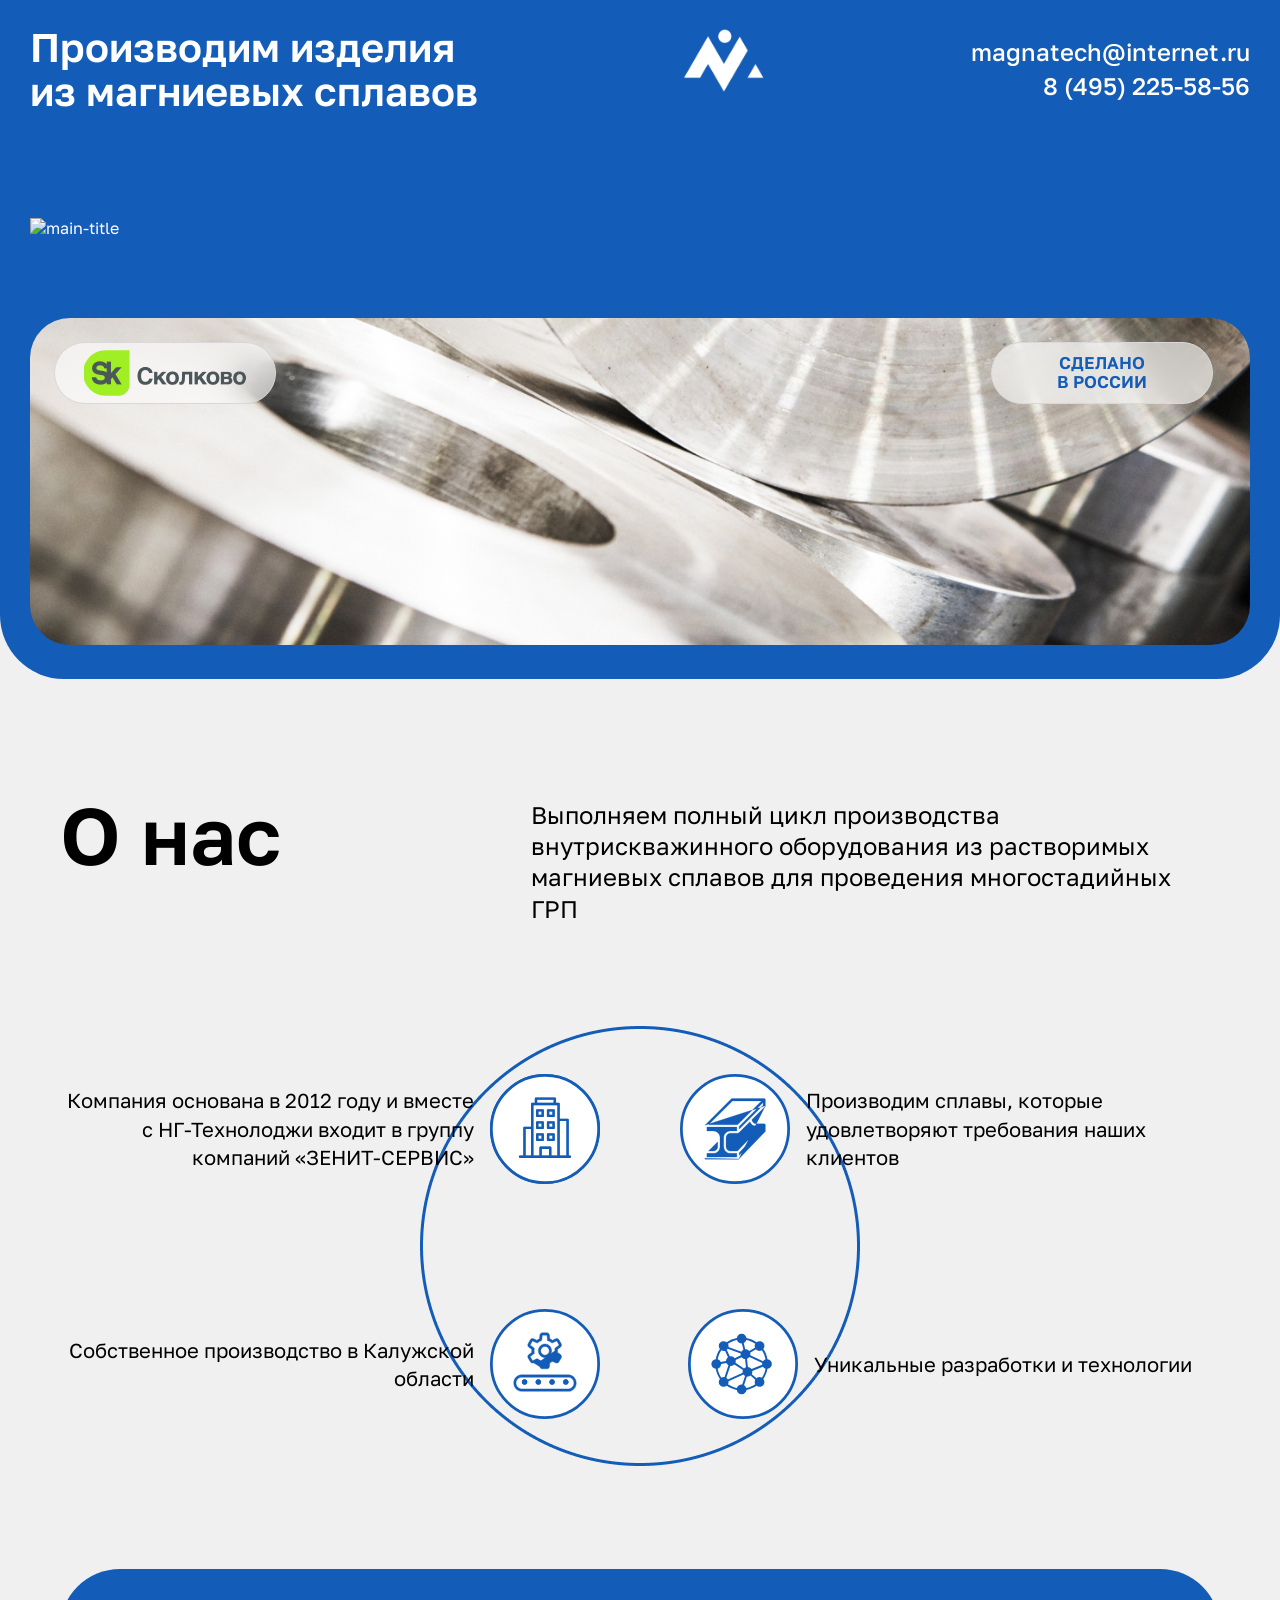
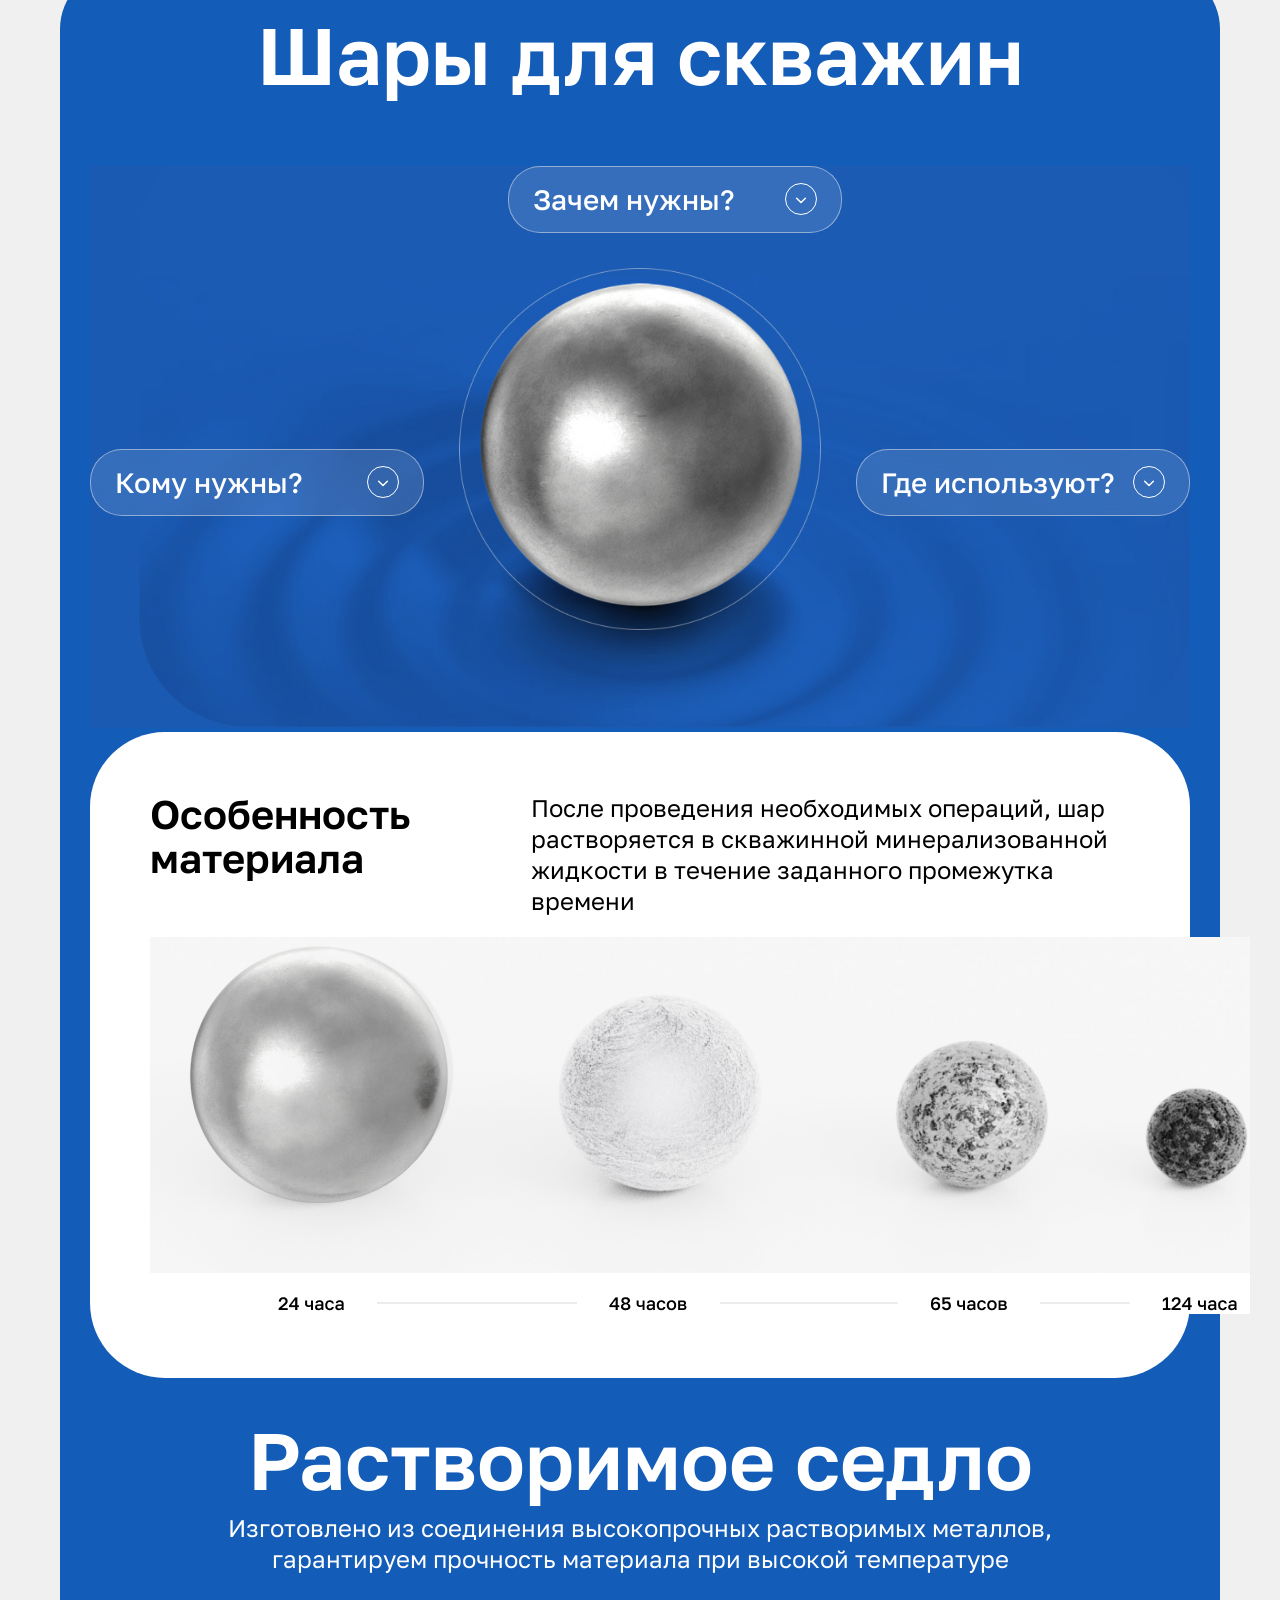
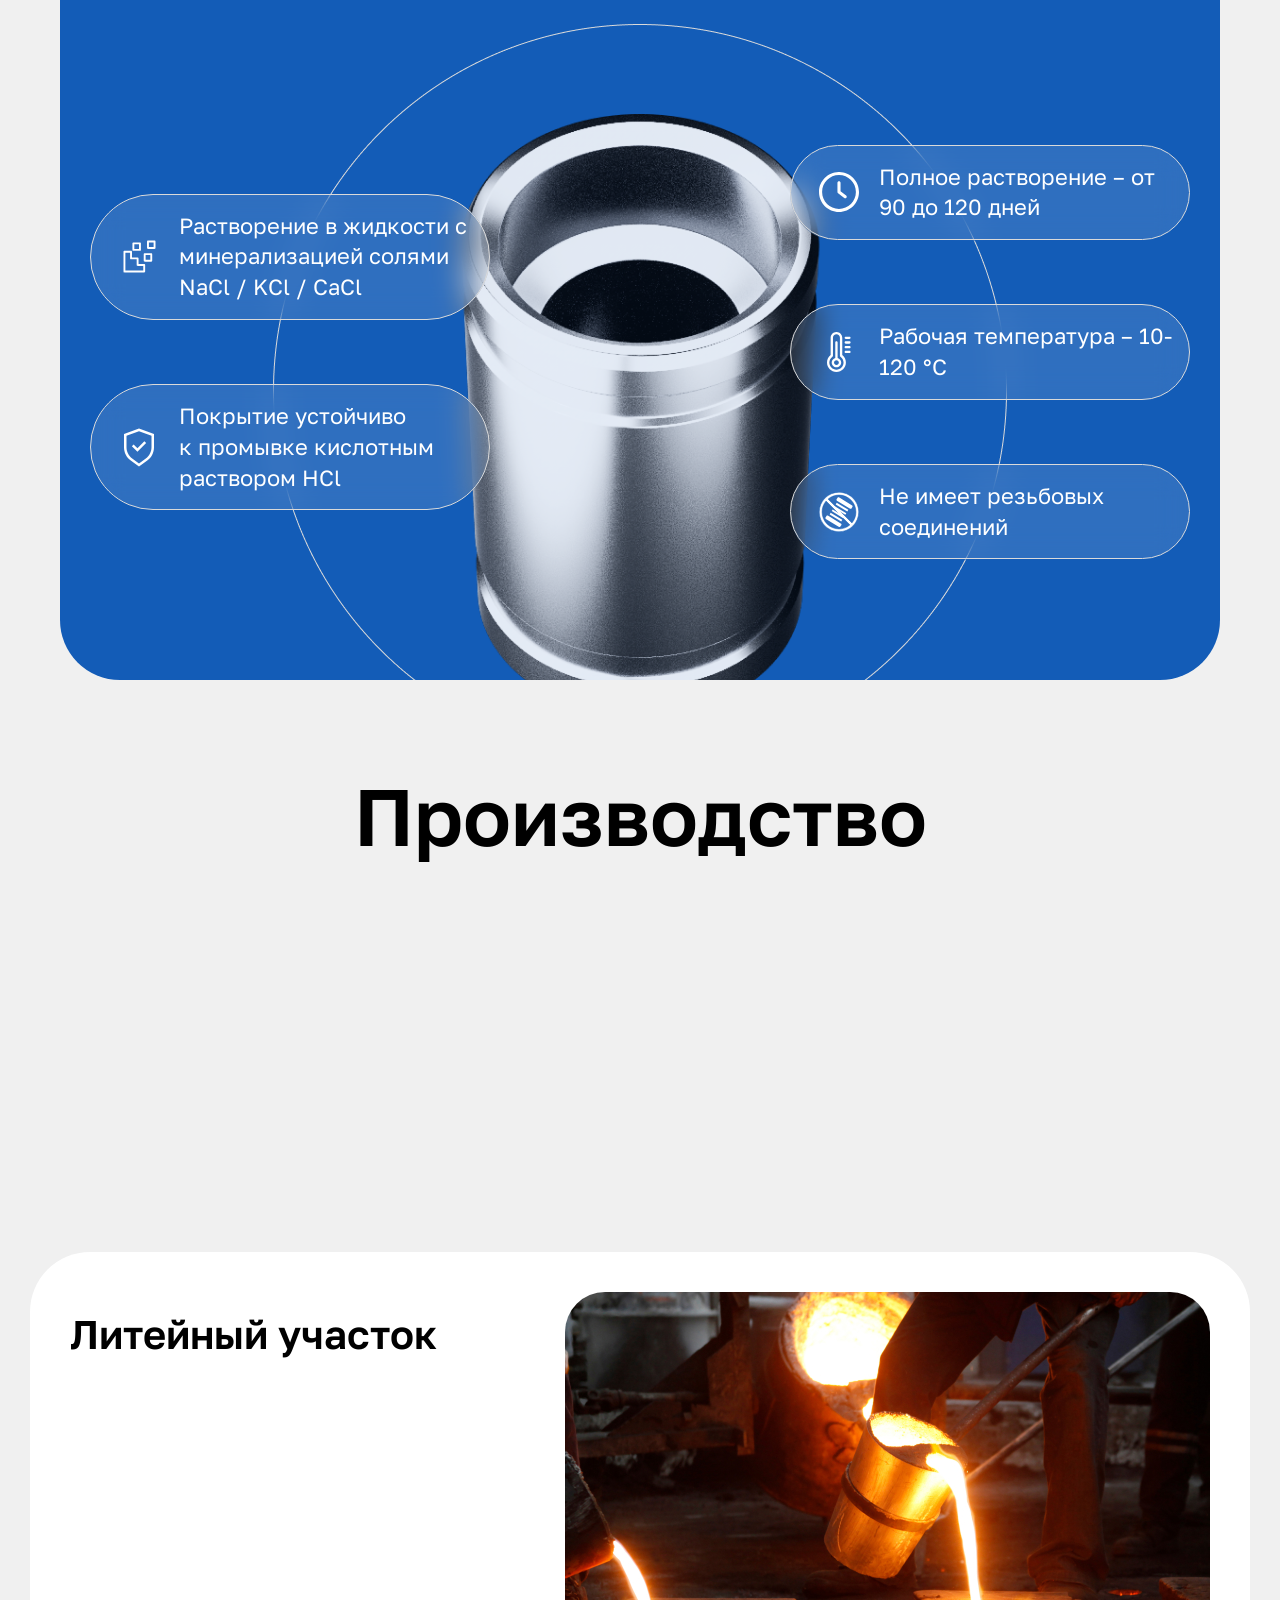
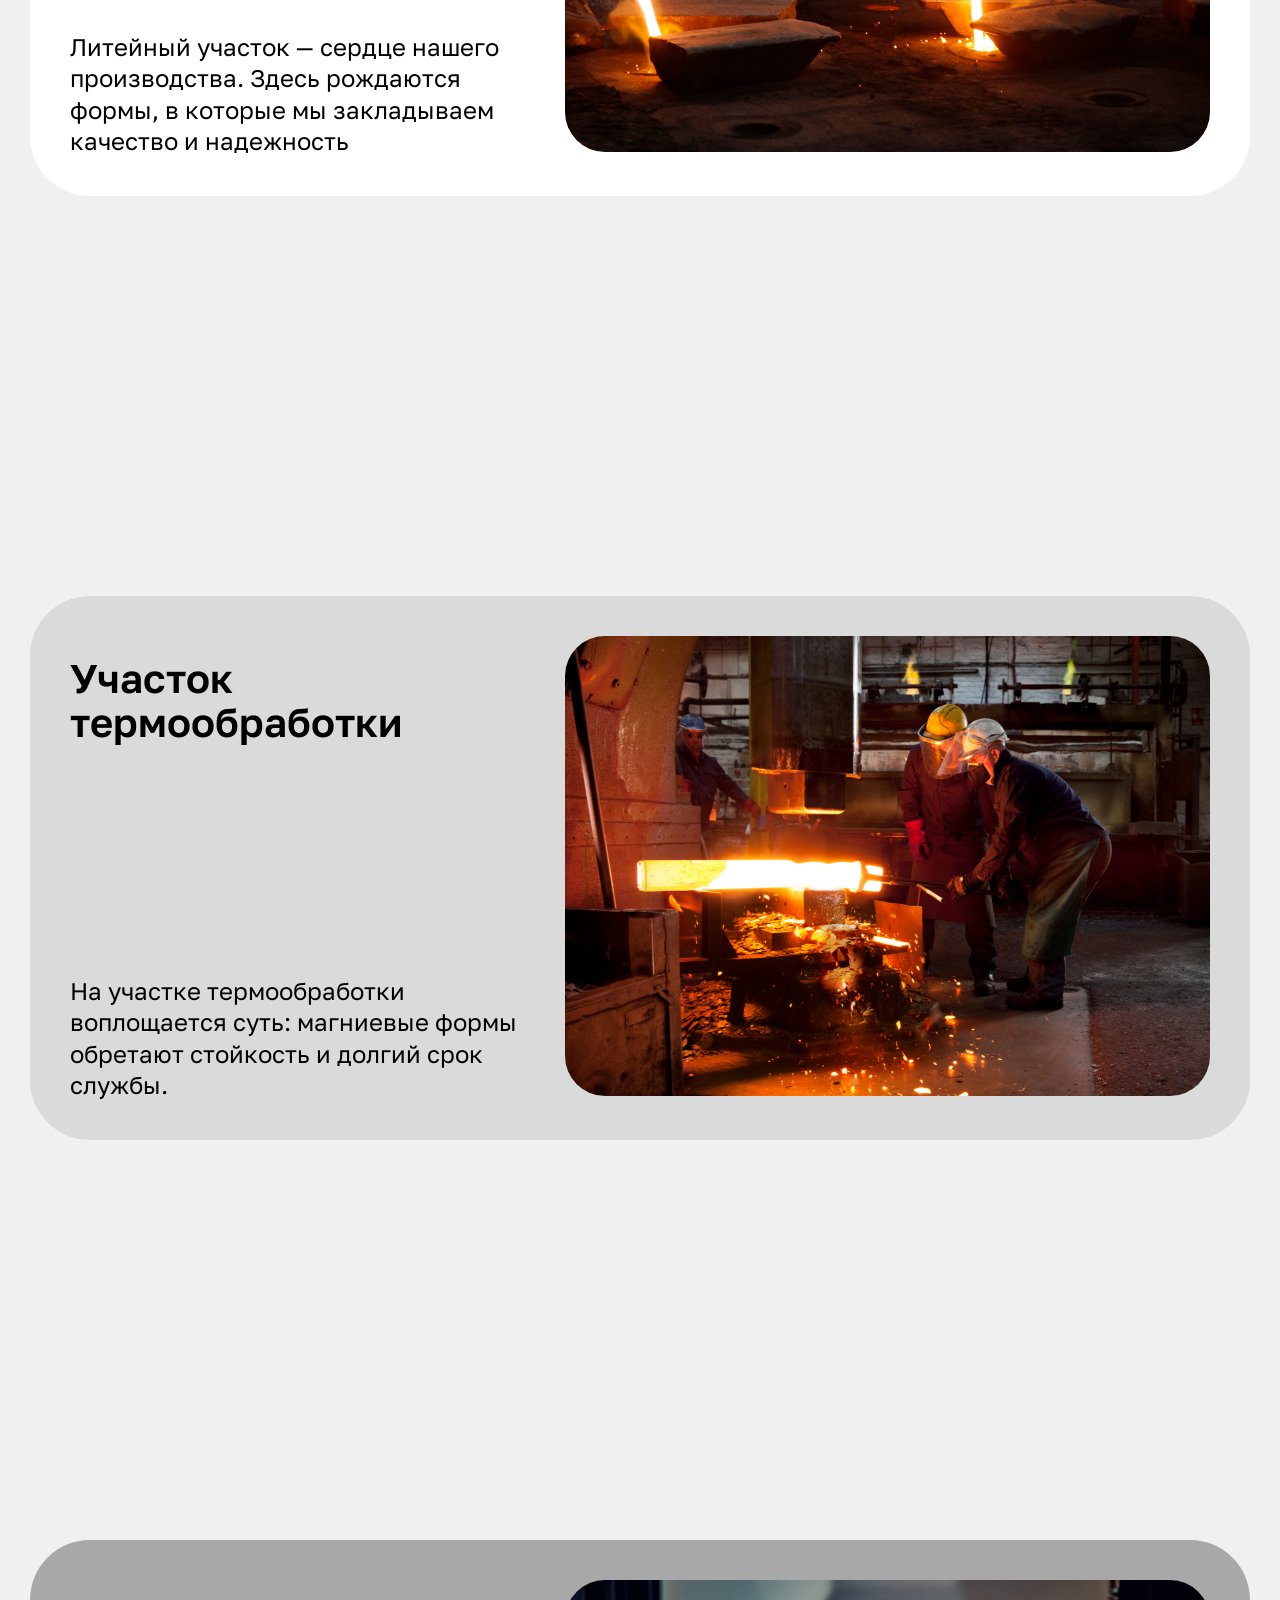
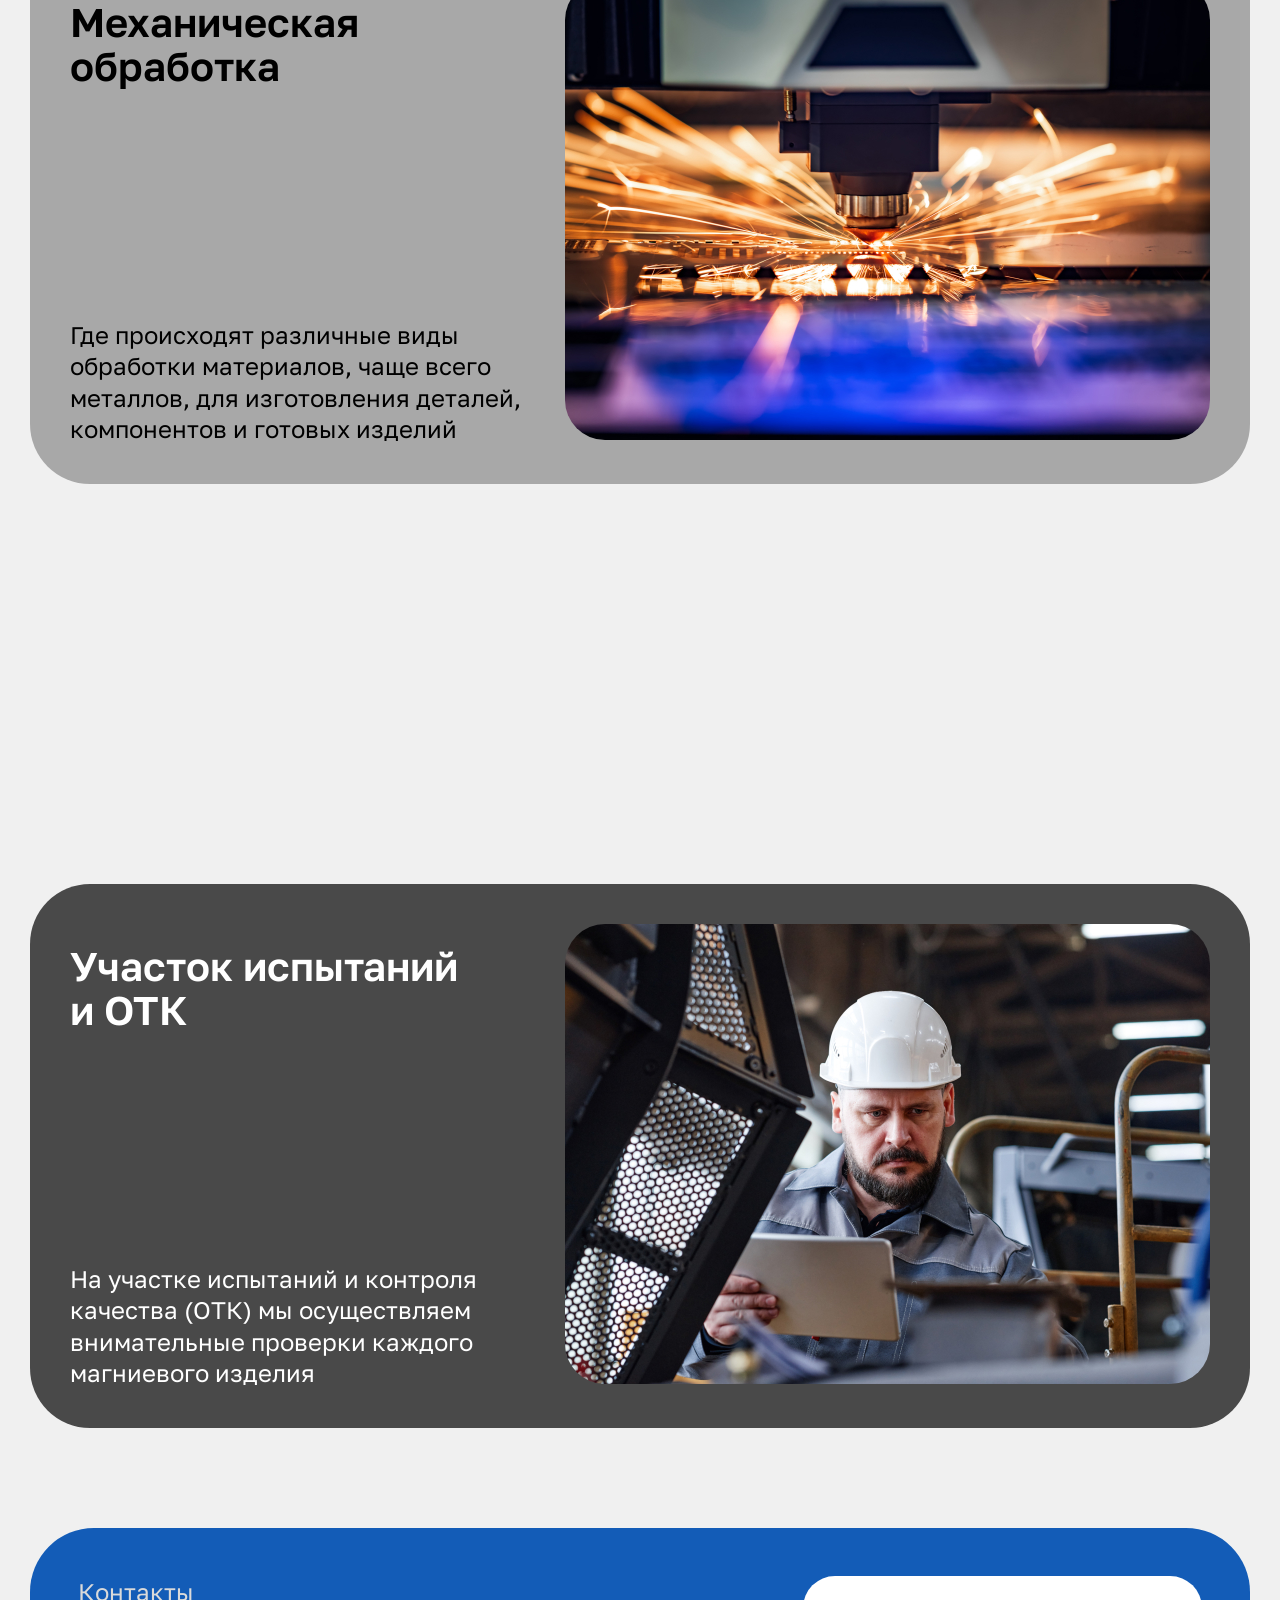
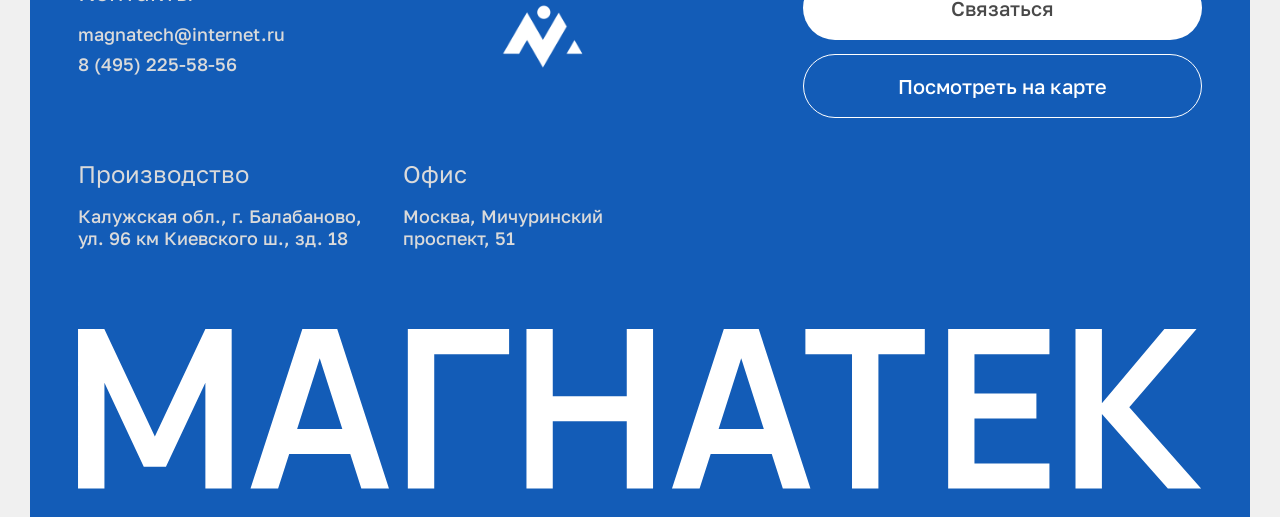
==== commit 14ea6aec: "Update index.html" ====
--- a/index.html
+++ b/index.html
@@ -138,7 +138,9 @@
                                             <h3>Особенность материала</h3>
                                             <p>После проведения необходимых операций, шар растворяется в скважинной минерализованной жидкости в течение заданного промежутка времени</p>
                                         </div>
-                                        <img src="img/Group.jpg" alt="group">
+                                        <div class="aboutus-bottom__center-img">
+                                            <img src="img/Group.jpg" alt="group">
+                                        </div>
                                     </div>
                                 </div>
 
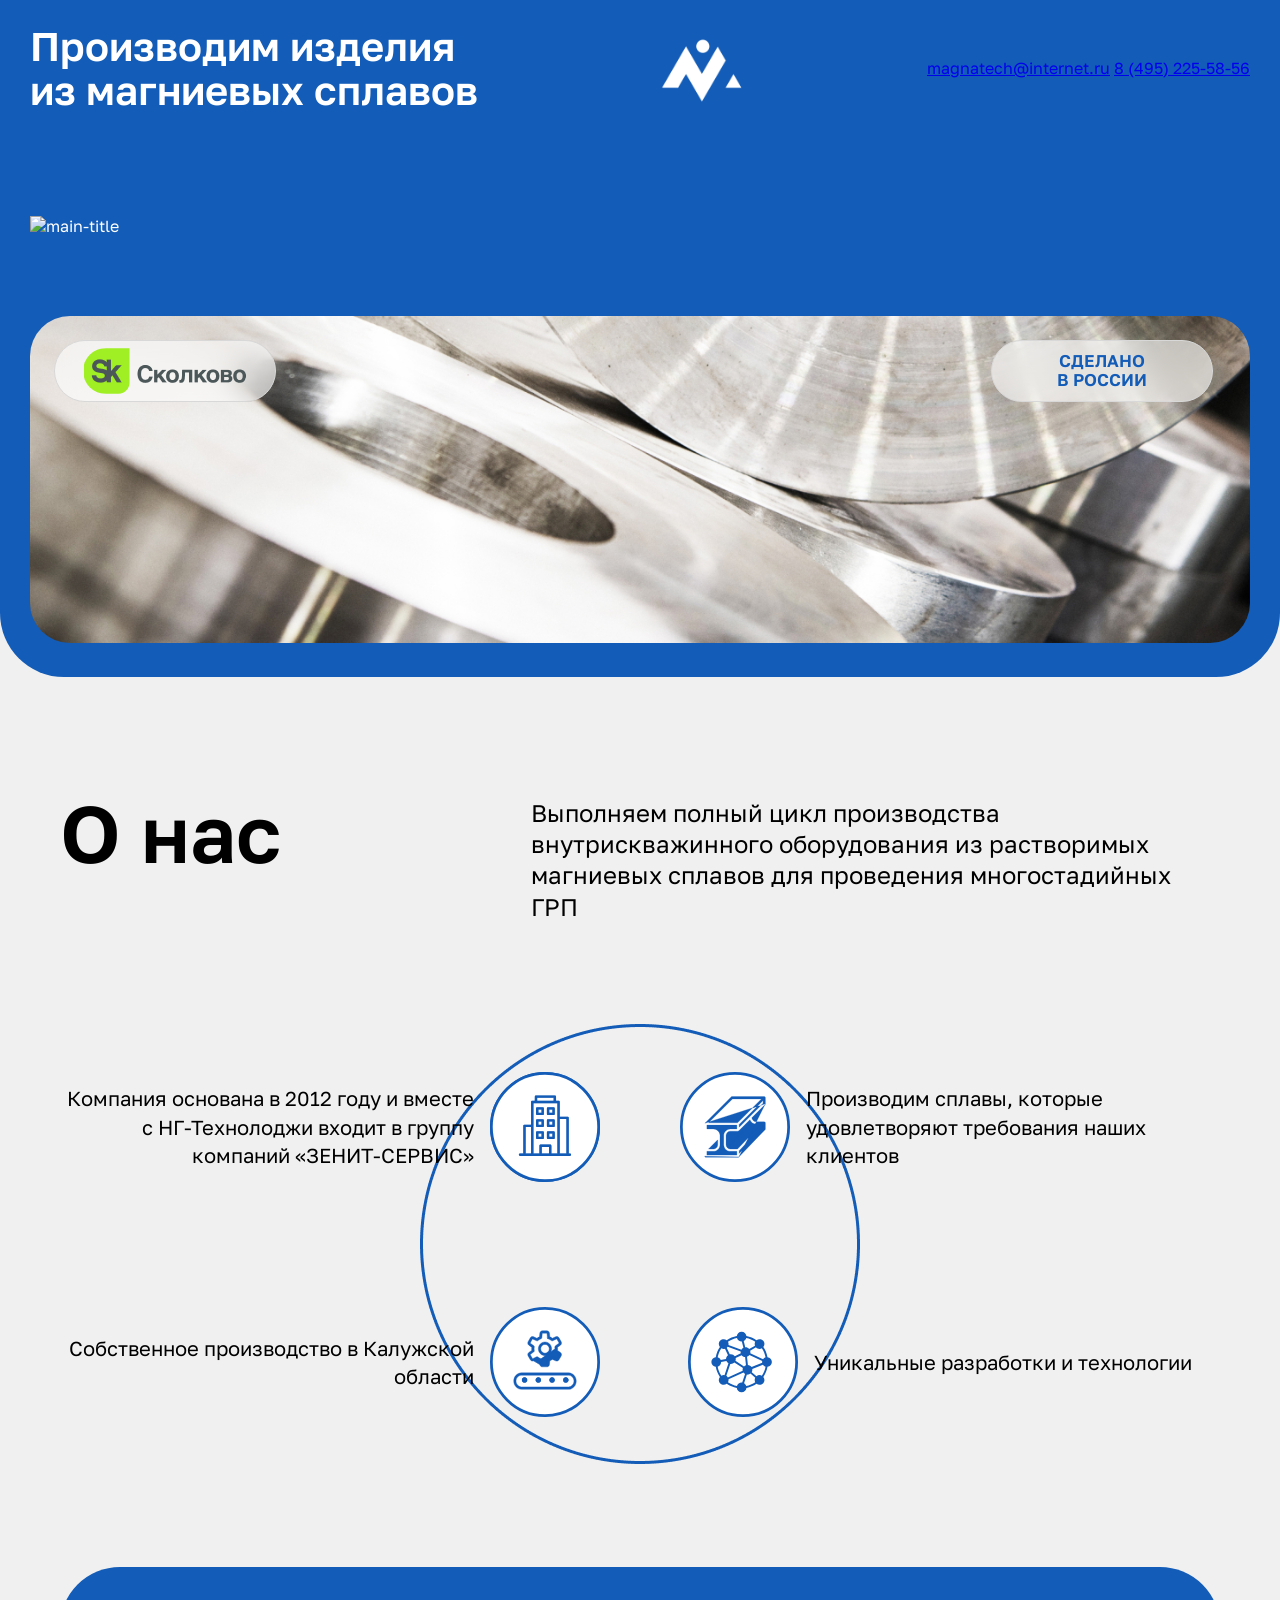
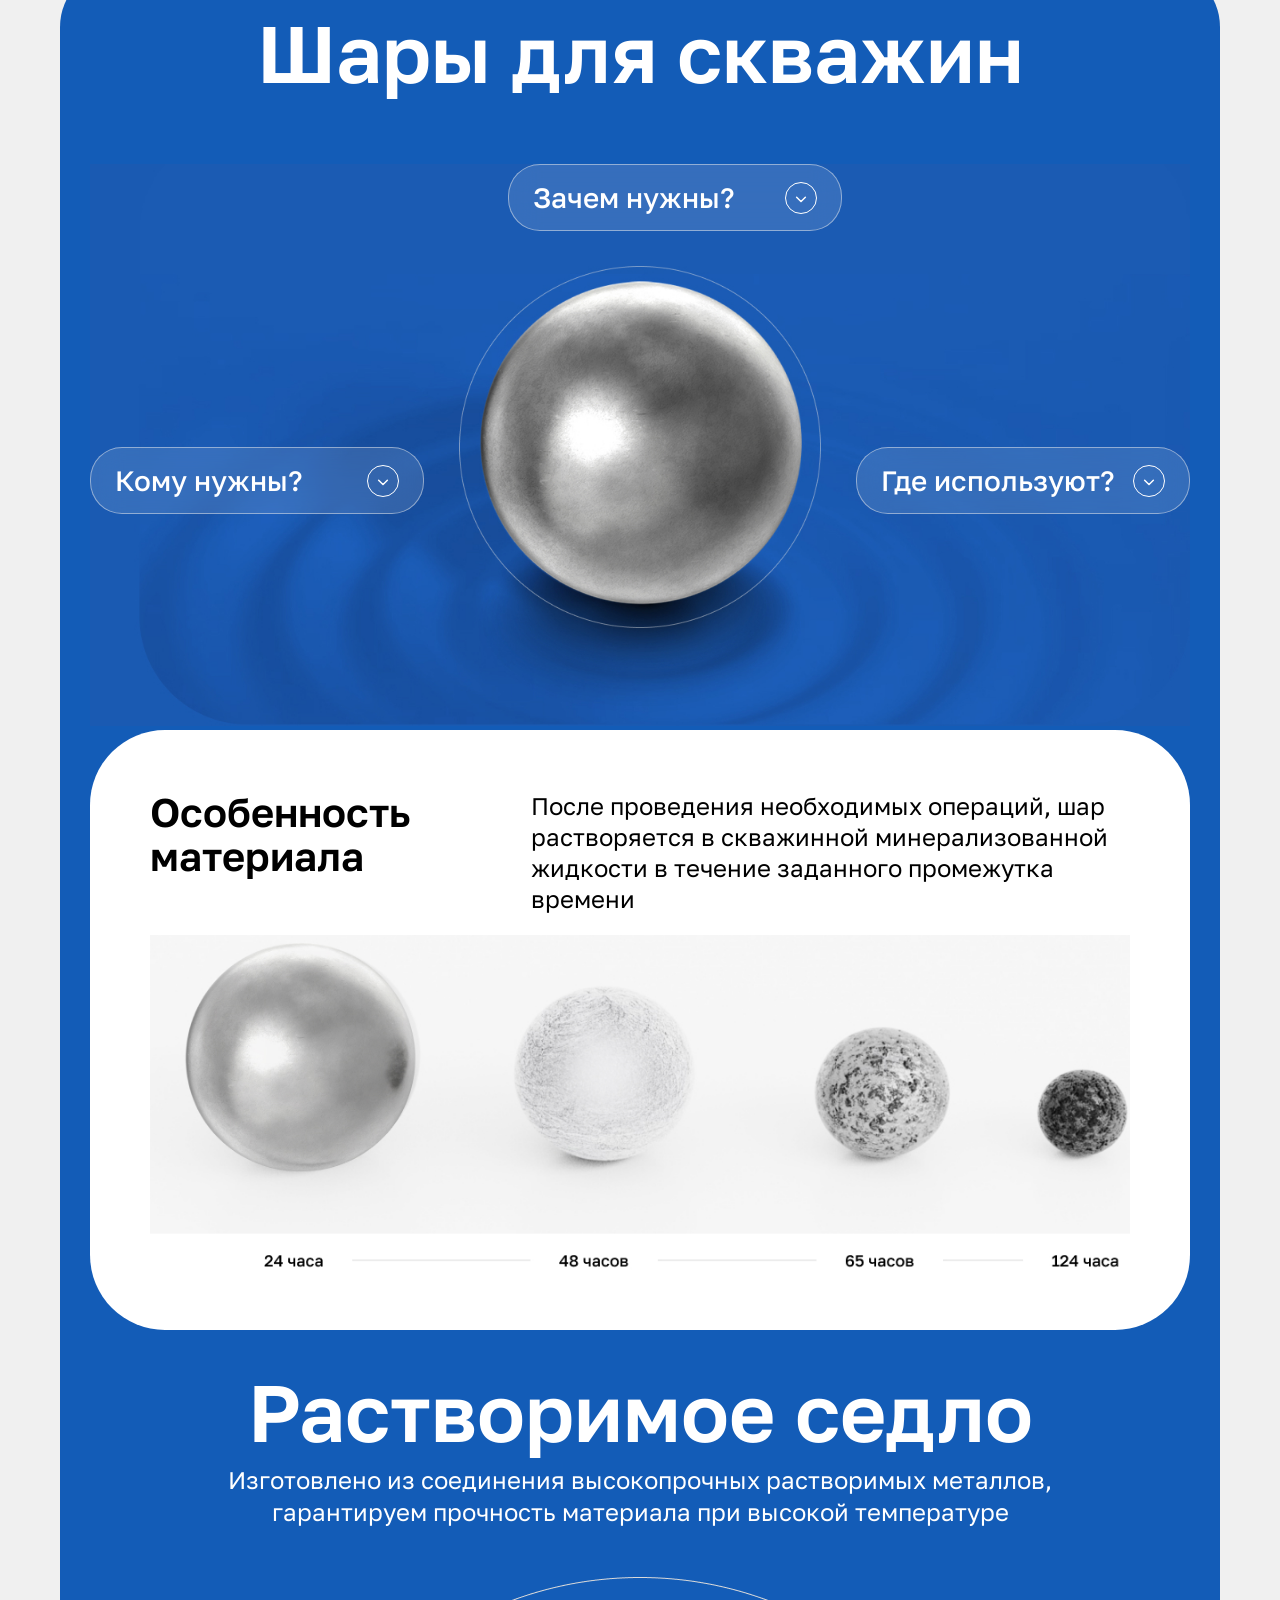
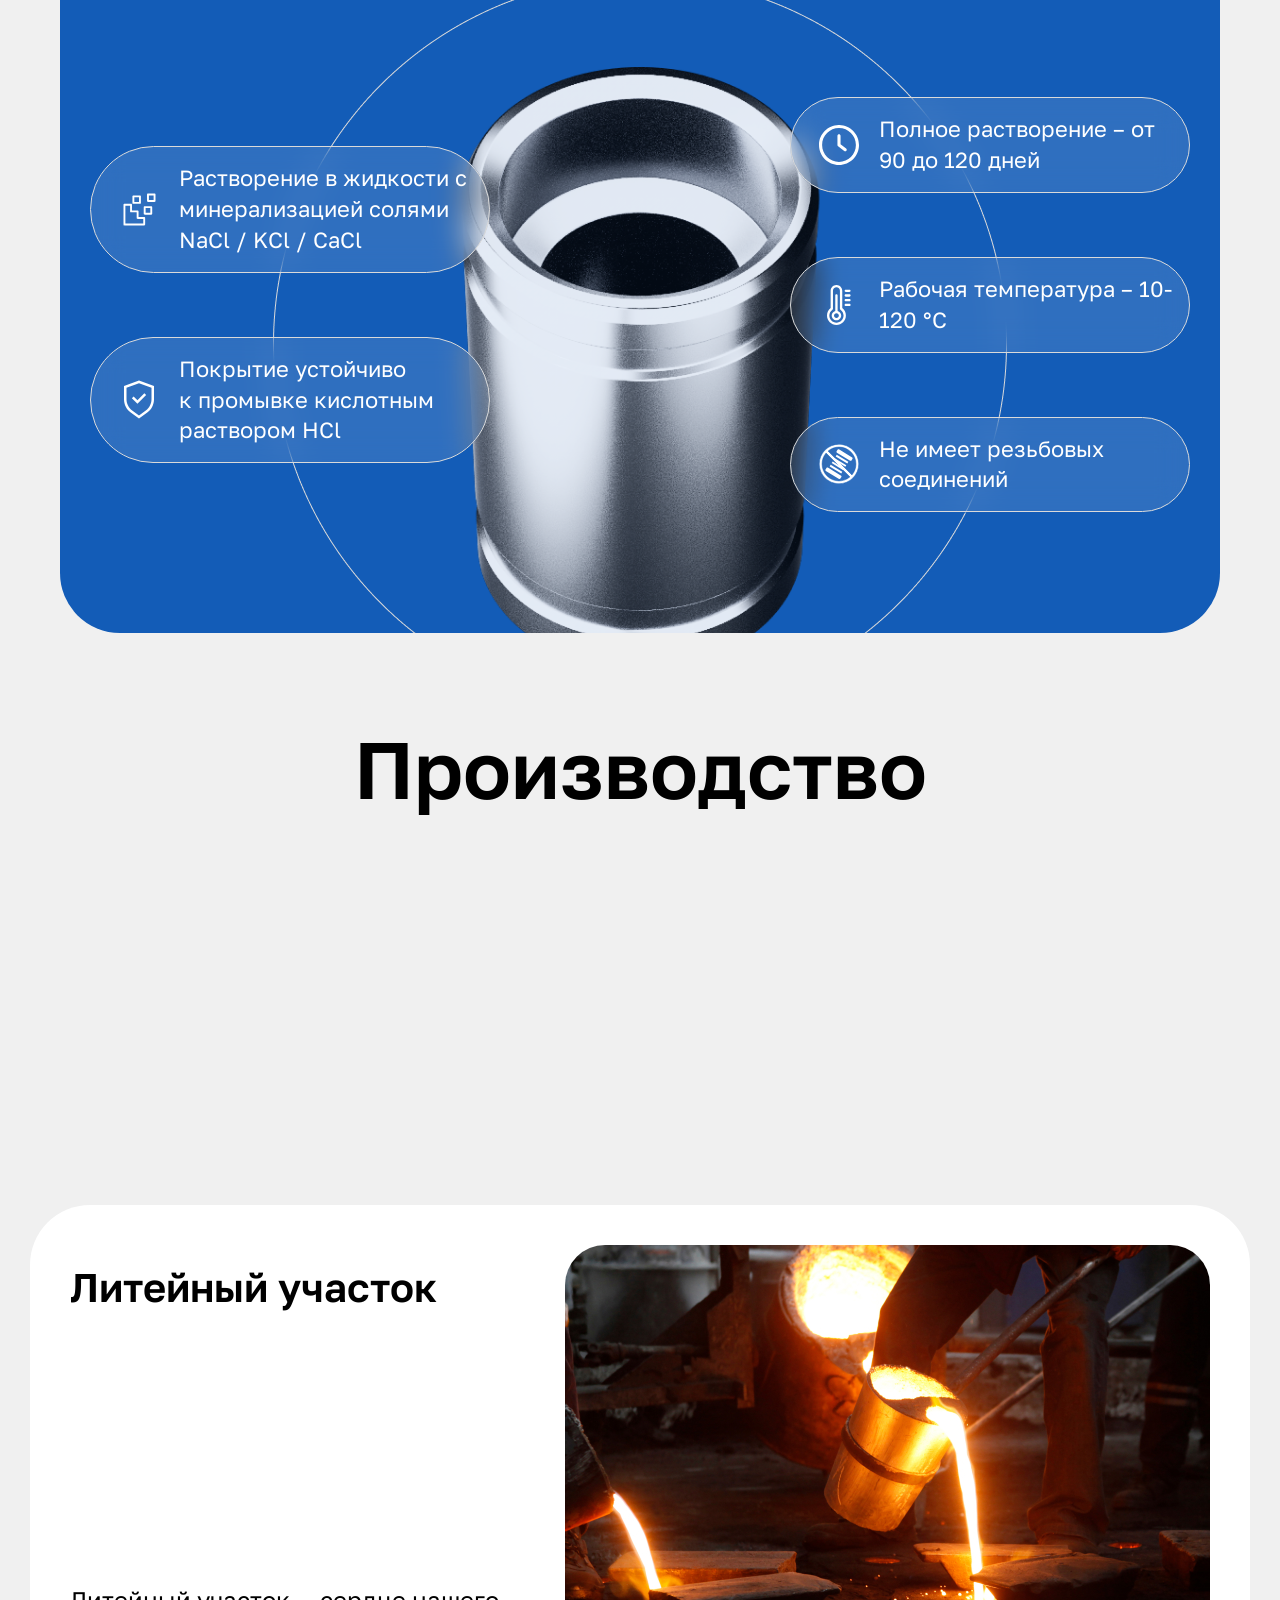
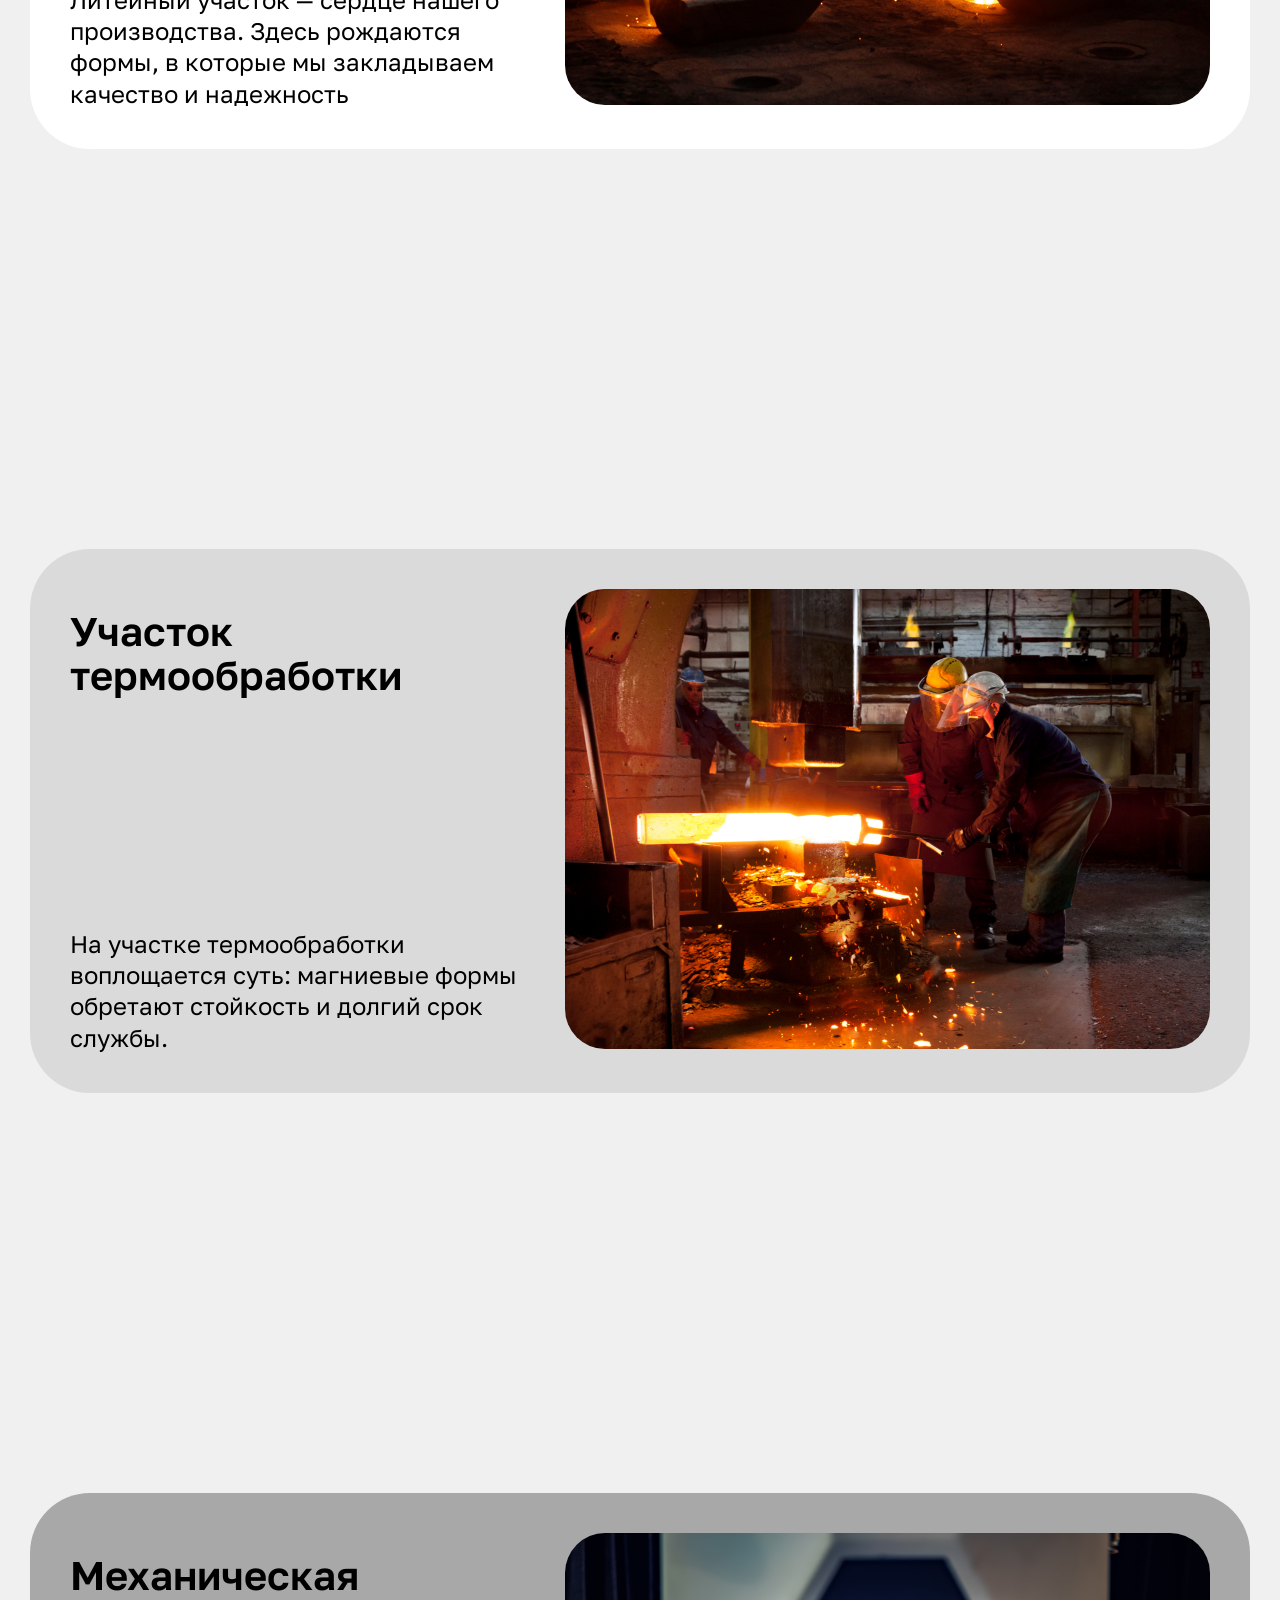
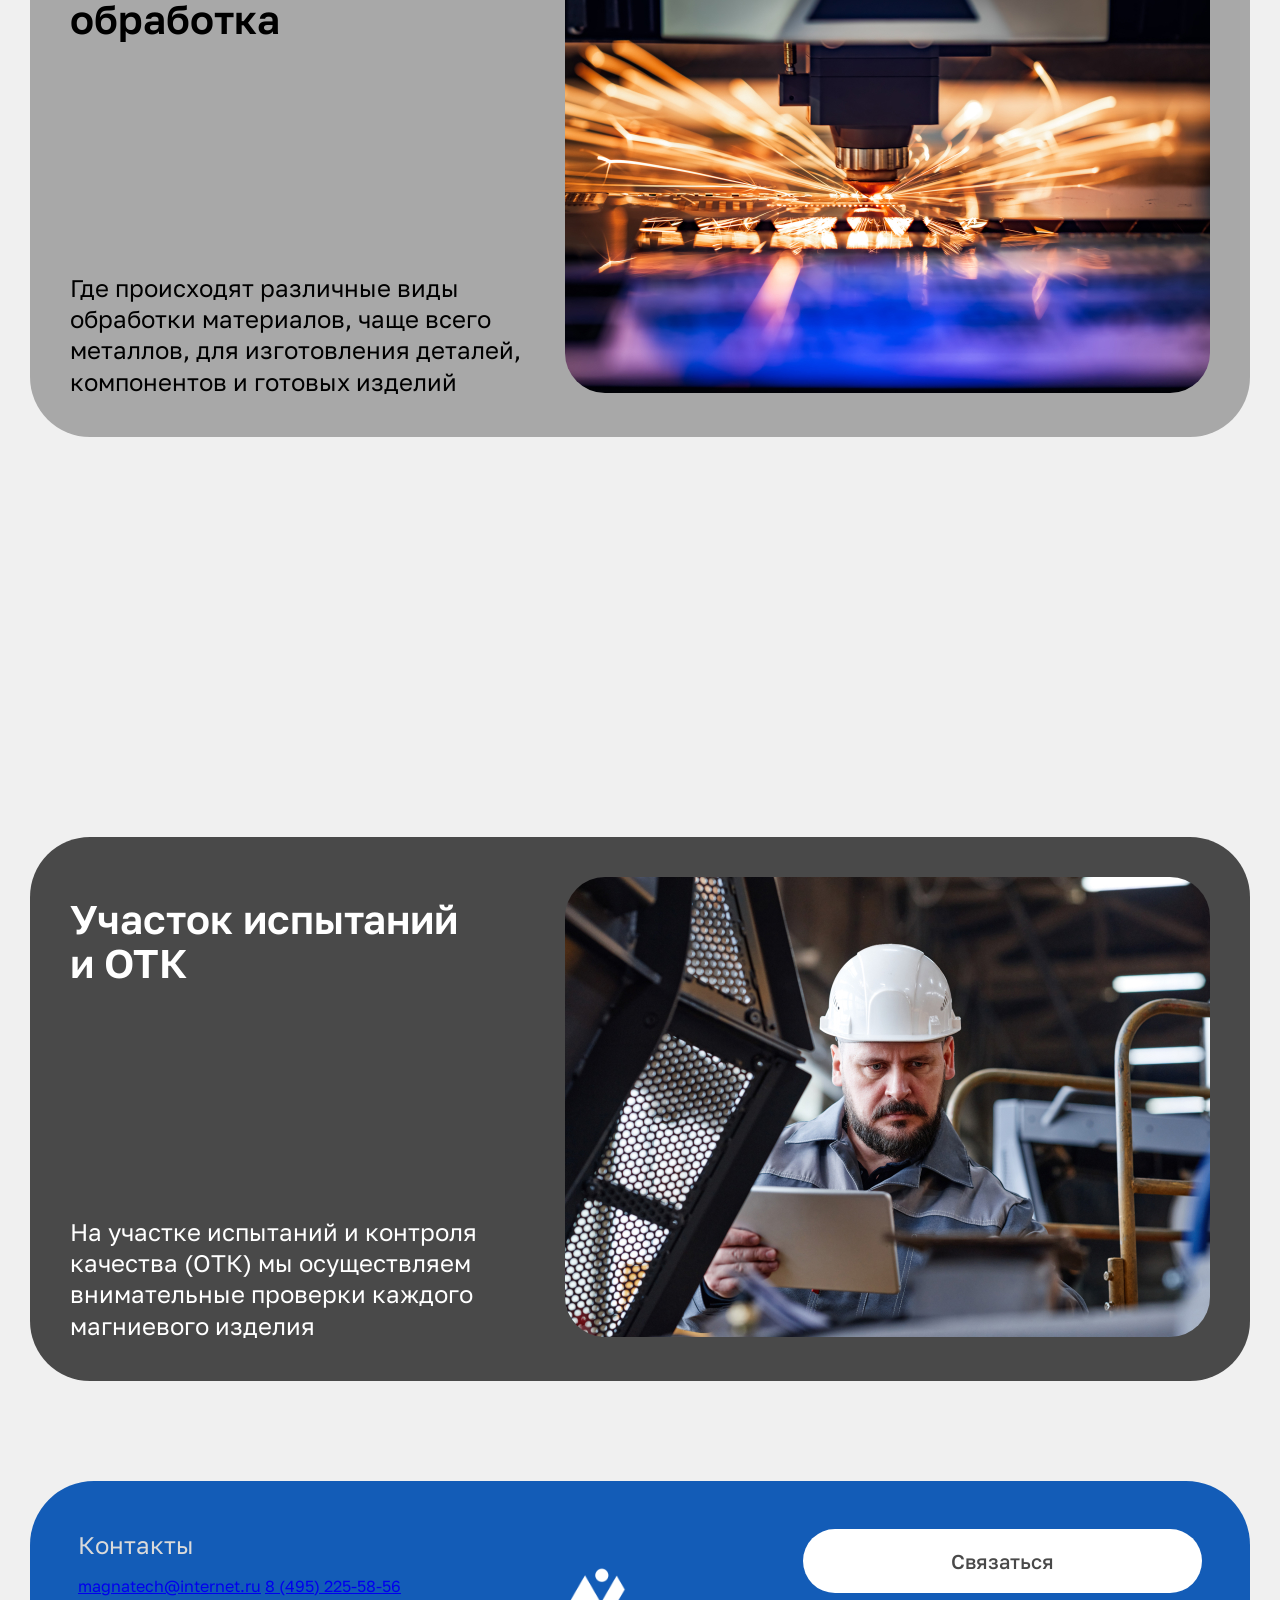
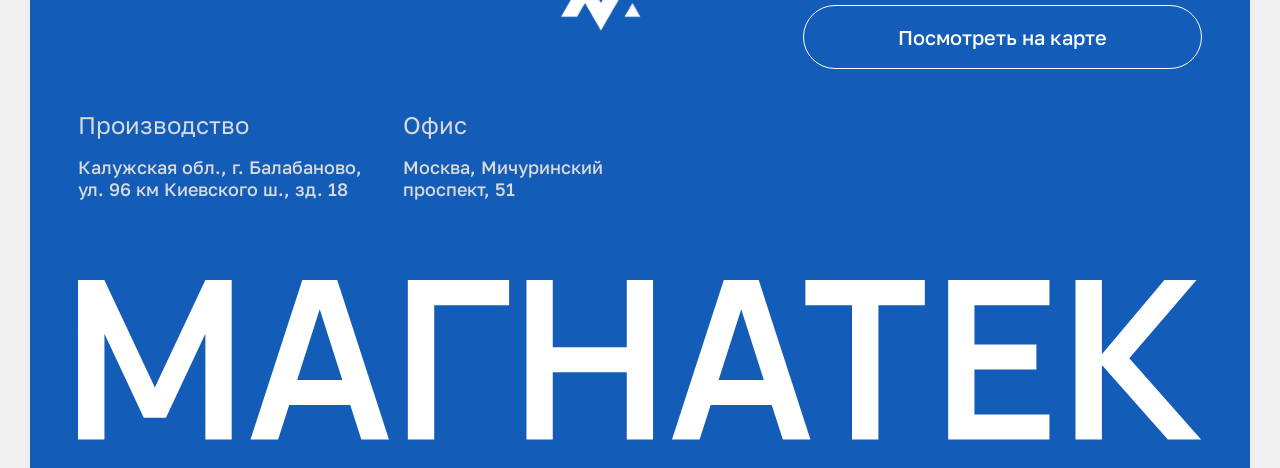
==== commit d21462d8: "Update index.html" ====
--- a/index.html
+++ b/index.html
@@ -24,8 +24,8 @@
                     <p>Производим изделия<br>из магниевых сплавов</p>
                     <img src="img/logo.svg" alt="logo">
                     <div class="header-contacts">
-                        <p>magnatech@internet.ru</p>
-                        <p>8 (495) 225-58-56</p>
+                        <a href="magnatech@internet.ru">magnatech@internet.ru</a>
+                        <a href="tel:8 (495) 225-58-56">8 (495) 225-58-56</a>
                     </div>
                 </div>
 
@@ -264,8 +264,8 @@
                         <div class="footer__top-left">
                             <p class="footer-title">Контакты</p>
                             <div class="footer-contacts">
-                                <p>magnatech@internet.ru</p>
-                                <p>8 (495) 225-58-56</p>
+                                <a href="mailto:mail@mail.ru">magnatech@internet.ru</a>
+                                <a href="tel:8 (495) 225-58-56">8 (495) 225-58-56</a>
                             </div>
                         </div>
 
--- a/css/style.css
+++ b/css/style.css
@@ -404,8 +404,15 @@
         line-height: 130%;
     }
 
-    .aboutus-bottom__center img {
+    .aboutus-bottom__center-img {
         margin-top: 20px;
+        
+        display: flex;
+        justify-content: center;
+    }
+
+    .aboutus-bottom__center-img img {
+        max-width: 100%;
     }
 
     /*  */
@@ -594,6 +601,8 @@
     }
     
     .production-card__left {
+        margin-right: 20px;
+        
         max-width: 467px;
 
         display: flex;
@@ -632,6 +641,7 @@
     }
 
     .production-card__right img {
+        width: 100%;
         border-radius: 40px;
     }
 
